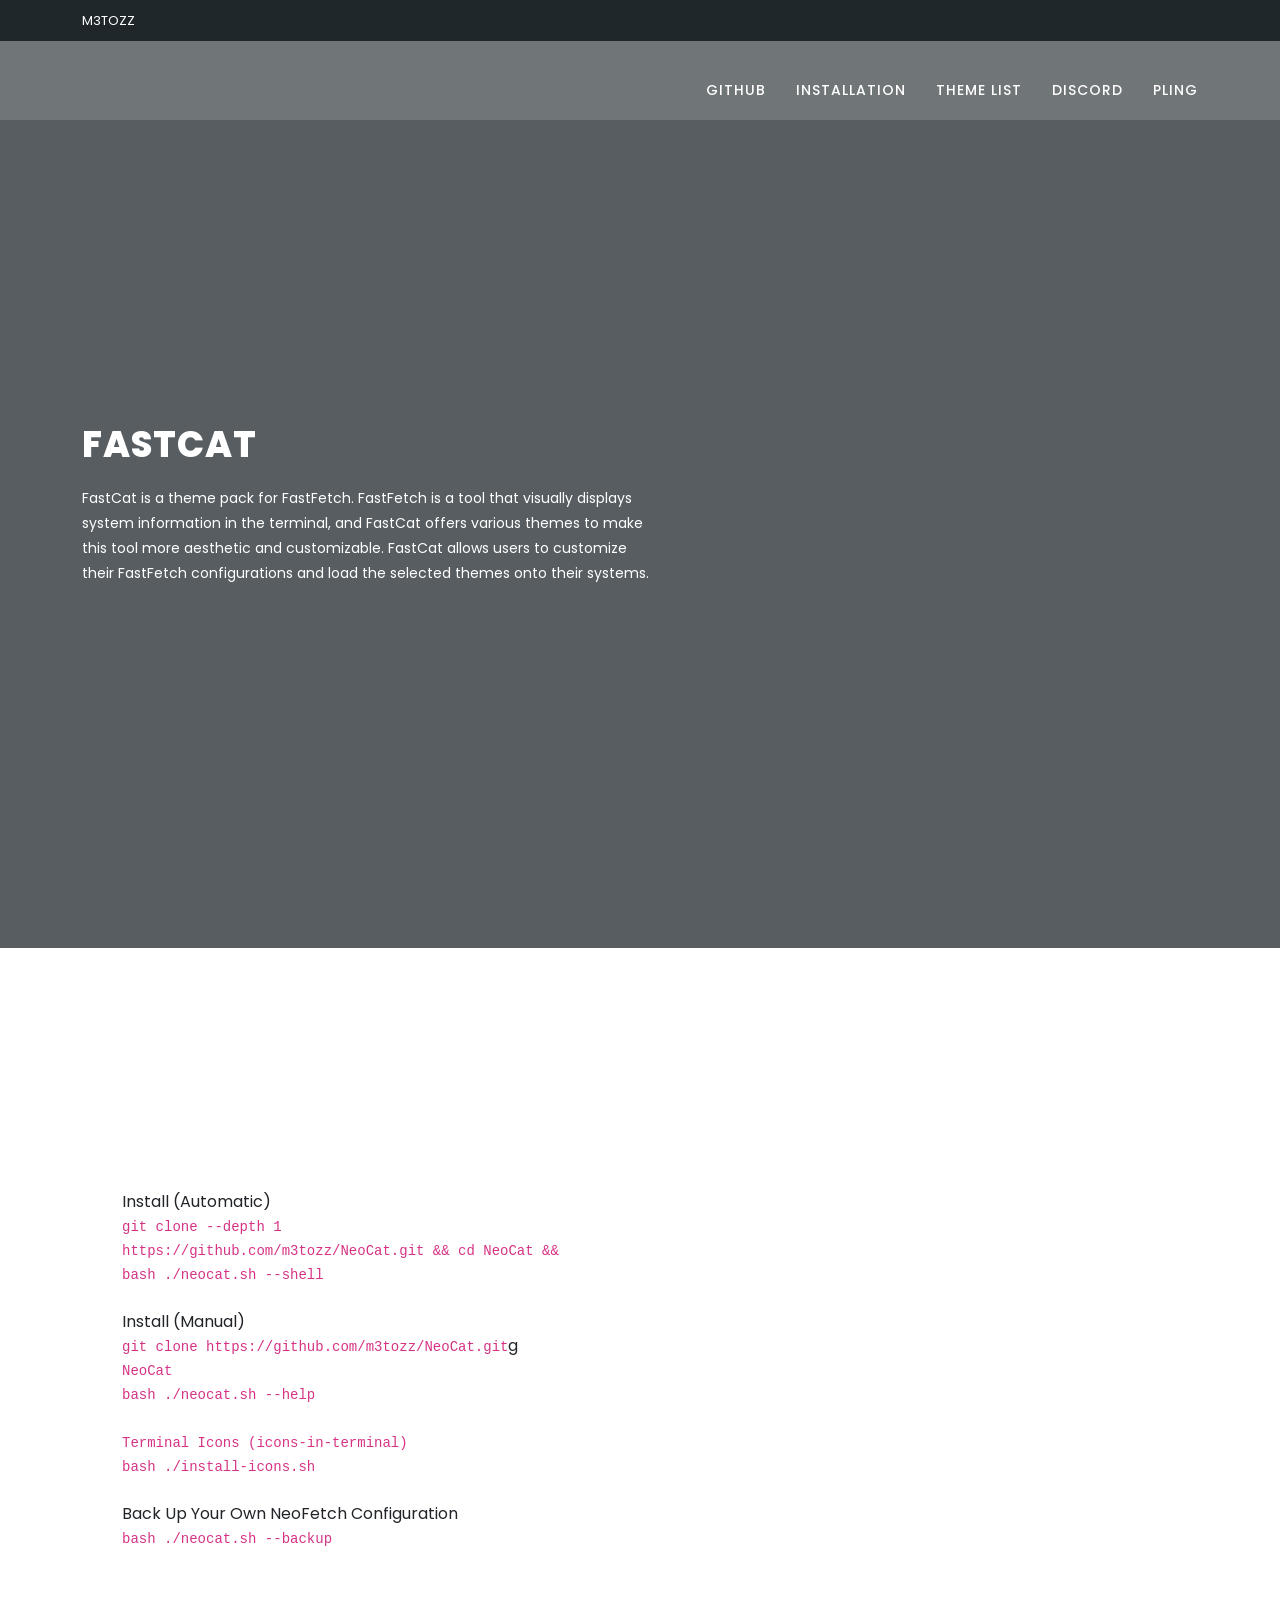
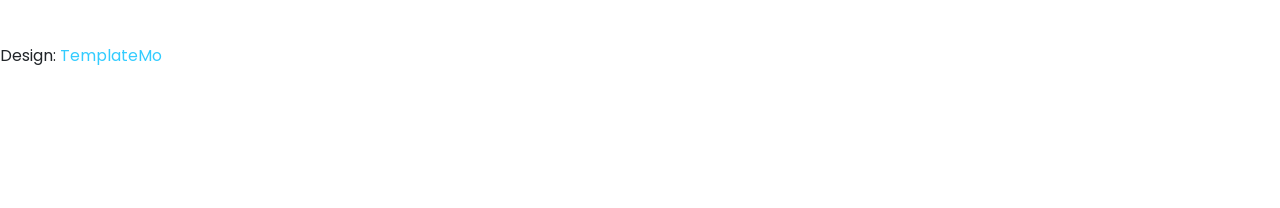
==== index.html @ 7048f1cb "Add files via upload" ====
<!DOCTYPE html>
<html lang="en">

  <head>

    <meta charset="utf-8">
    <meta name="viewport" content="width=device-width, initial-scale=1, shrink-to-fit=no">
    <meta name="description" content="">
    <meta name="author" content="TemplateMo">
    <link href="https://fonts.googleapis.com/css?family=Poppins:100,200,300,400,500,600,700,800,900" rel="stylesheet">

    <title>FastCat</title>
    <link rel="icon" href="assets/images/fev.png" type="image/gif" />
    <!-- Bootstrap core CSS -->
    <link href="vendor/bootstrap/css/bootstrap.min.css" rel="stylesheet">


    <!-- Additional CSS Files -->
    <link rel="stylesheet" href="assets/css/fontawesome.css">
    <link rel="stylesheet" href="assets/css/templatemo-edu-meeting.css">
    <link rel="stylesheet" href="assets/css/owl.css">
    <link rel="stylesheet" href="assets/css/lightbox.css">
<style>   .button {
  border: none;
  color: white;
  padding: 15px 32px;
  text-align: center;
  text-decoration: none;
  display: inline-block;
  font-size: 16px;
  margin: 4px 2px;
  cursor: pointer;
}
.button1 {background-color: #4CAF50;} /* Green */
.button2 {background-color: #008CBA;} /* Blue */</style>
    <!--
TemplateMo 569 Edu Meeting

https://templatemo.com/tm-569-edu-meeting

-->
  </head>

<body>

  <!-- Sub Header -->
  <div class="sub-header">
    <div class="container">
      <div class="row">
        <div class="col-lg-8 col-sm-8">
          <div class="left-content">
            <p>M3TOZZ</p>
          </div>
        </div>
      </div>
    </div>
  </div>

  <!-- ***** Header Area Start ***** -->
  <header class="header-area header-sticky">
      <div class="container">
          <div class="row">
              <div class="col-12">
                  <nav class="main-nav">
                      <!-- ***** Logo Start ***** -->
                      <!-- ***** Logo End ***** -->
                      <!-- ***** Menu Start ***** -->
                      <ul class="nav">
                          <li><a href="https://github.com/m3tozz/FastCat.git">Github</a></li>
                          <li class="scroll-to-section"><a href="#apply">Installation</a></li>
                          <li><a href="https://github.com/m3tozz/FastCat/blob/main/PREVIEW-THEMES.md">Theme List</a></li>
                          <li class="scroll-to-section"><a href="https://discord.com/invite/sQwYCZer95">Discord</a></li> 
                          <li class="scroll-to-section"><a href="https://www.pling.com/p/2238348/">Pling</a></li> 
                      </ul>        
                      <a class='menu-trigger'>
                          <span>Menu</span>
                      </a>
                      <!-- ***** Menu End ***** -->
                  </nav>
              </div>
          </div>
      </div>
  </header>
  <!-- ***** Header Area End ***** -->

  <!-- ***** Main Banner Area Start ***** -->
  <section class="section main-banner" id="top" data-section="section1">
      <video autoplay muted loop id="bg-video">
          <source src="assets/images/cat-video.mp4" type="video/mp4" />
      </video>

      <div class="video-overlay header-text">
        <div class="container">
          <div class="row">
            <div class="col-lg-12">
              <div class="caption">
            <h2>FastCat</h2>
            <p>FastCat is a theme pack for FastFetch. FastFetch is a tool that visually displays system information in the terminal, and FastCat offers various themes to make this tool more aesthetic and customizable. FastCat allows users to customize their FastFetch configurations and load the selected themes onto their systems. </p>
            </div>
          </div>
        </div>
    </div>
</section>
  <!-- ***** Main Banner Area End ***** -->

  <section class="apply-now" id="apply">
    <div class="container">
      <div class="row">
        <div class="col-lg-6 align-self-center">
          <div class="row">
            <div class="col-lg-12">
              <div class="item">
                <p align="center"></p><h3>INSTALLATION</h3>
                Install (Automatic)<br>
                <code>git clone --depth 1 https://github.com/m3tozz/NeoCat.git && cd NeoCat && bash ./neocat.sh --shell</code>
<br><br/>
Install (Manual)<br>
<code>git clone https://github.com/m3tozz/NeoCat.git</code>g<br>
<code>NeoCat<br></code>
<code>bash ./neocat.sh --help</code>
<br><br/>
<code>Terminal Icons (icons-in-terminal)</code> <br>
<code>bash ./install-icons.sh</code>
<br><br/>
Back Up Your Own NeoFetch Configuration<br>
<code>bash ./neocat.sh --backup</code>
              </div>
              </div>
            </div>
            </div>
          </div>
        </div>
  <!-- Scripts -->
  <!-- Bootstrap core JavaScript -->
    <script src="vendor/jquery/jquery.min.js"></script>
    <script src="vendor/bootstrap/js/bootstrap.bundle.min.js"></script>

    <script src="assets/js/isotope.min.js"></script>
    <script src="assets/js/owl-carousel.js"></script>
    <script src="assets/js/lightbox.js"></script>
    <script src="assets/js/tabs.js"></script>
    <script src="assets/js/video.js"></script>
    <script src="assets/js/slick-slider.js"></script>
    <script src="assets/js/custom.js"></script>
    <script>
        //according to loftblog tut
        $('.nav li:first').addClass('active');

        var showSection = function showSection(section, isAnimate) {
          var
          direction = section.replace(/#/, ''),
          reqSection = $('.section').filter('[data-section="' + direction + '"]'),
          reqSectionPos = reqSection.offset().top - 0;

          if (isAnimate) {
            $('body, html').animate({
              scrollTop: reqSectionPos },
            800);
          } else {
            $('body, html').scrollTop(reqSectionPos);
          }

        };

        var checkSection = function checkSection() {
          $('.section').each(function () {
            var
            $this = $(this),
            topEdge = $this.offset().top - 80,
            bottomEdge = topEdge + $this.height(),
            wScroll = $(window).scrollTop();
            if (topEdge < wScroll && bottomEdge > wScroll) {
              var
              currentId = $this.data('section'),
              reqLink = $('a').filter('[href*=\\#' + currentId + ']');
              reqLink.closest('li').addClass('active').
              siblings().removeClass('active');
            }
          });
        };

        $('.main-menu, .responsive-menu, .scroll-to-section').on('click', 'a', function (e) {
          e.preventDefault();
          showSection($(this).attr('href'), true);
        });

        $(window).scroll(function () {
          checkSection();
        });
    </script>
</body>
<br>Design: <a href="https://templatemo.com" target="_parent" title="free css templates">TemplateMo</a></p>
</body>
</html>
---- assets/css/templatemo-edu-meeting.css ----
/*

TemplateMo 569 Edu Meeting

https://templatemo.com/tm-569-edu-meeting

*/

/* ---------------------------------------------
Table of contents
------------------------------------------------
01. font & reset css
02. reset
03. global styles
04. header
05. banner
06. features
07. testimonials
08. contact
09. footer
10. preloader
11. search
12. portfolio

--------------------------------------------- */
/* 
---------------------------------------------
font & reset css
--------------------------------------------- 
*/
@import url("https://fonts.googleapis.com/css?family=Poppins:100,200,300,400,500,600,700,800,900");
/* 
---------------------------------------------
reset
--------------------------------------------- 
*/
html, body, div, span, applet, object, iframe, h1, h2, h3, h4, h5, h6, p, blockquote, div
pre, a, abbr, acronym, address, big, cite, code, del, dfn, em, font, img, ins, kbd, q,
s, samp, small, strike, strong, sub, sup, tt, var, b, u, i, center, dl, dt, dd, ol, ul, li,
figure, header, nav, section, article, aside, footer, figcaption {
  margin: 0;
  padding: 0;
  border: 0;
  outline: 0;
}

.clearfix:after {
  content: ".";
  display: block;
  clear: both;
  visibility: hidden;
  line-height: 0;
  height: 0;
}

.clearfix {
  display: inline-block;
}

html[xmlns] .clearfix {
  display: block;
}

* html .clearfix {
  height: 1%;
}

ul, li {
  padding: 0;
  margin: 0;
  list-style: none;
}

header, nav, section, article, aside, footer, hgroup {
  display: block;
}

* {
  box-sizing: border-box;
}

html, body {
  font-family: 'Poppins', sans-serif;
  font-weight: 400;
  background-color: #fff;
  font-size: 16px;
  -ms-text-size-adjust: 100%;
  -webkit-font-smoothing: antialiased;
  -moz-osx-font-smoothing: grayscale;
}

a {
  text-decoration: none !important;
  color: #3CF;
}

a:hover {
	color: #FC3;
}

h1, h2, h3, h4, h5, h6 {
  margin-top: 0px;
  margin-bottom: 0px;
}

ul {
  margin-bottom: 0px;
}

p {
  font-size: 14px;
  line-height: 25px;
  color: #2a2a2a;
}

img {
  width: 100%;
  overflow: hidden;
}

/* 
---------------------------------------------
global styles
--------------------------------------------- 
*/
html,
body {
  background: #fff;
  font-family: 'Poppins', sans-serif;
}

::selection {
  background: #f5a425;
  color: #fff;
}

::-moz-selection {
  background: #f5a425;
  color: #fff;
}

@media (max-width: 991px) {
  html, body {
    overflow-x: hidden;
  }
  .mobile-top-fix {
    margin-top: 30px;
    margin-bottom: 0px;
  }
  .mobile-bottom-fix {
    margin-bottom: 30px;
  }
  .mobile-bottom-fix-big {
    margin-bottom: 60px;
  }
}

.main-button-red a {
  font-size: 13px;
  color: #fff;
  background-color: #a12c2f;
  padding: 12px 30px;
  display: inline-block;
  border-radius: 22px;
  font-weight: 500;
  text-transform: uppercase;
  transition: all .3s;
}

.main-button-red a:hover {
  opacity: 0.9;
}

.main-button-yellow a {
  font-size: 13px;
  color: #fff;
  background-color: #f5a425;
  padding: 12px 30px;
  display: inline-block;
  border-radius: 22px;
  font-weight: 500;
  text-transform: uppercase;
  transition: all .3s;
}

.main-button-yellow a:hover {
  opacity: 0.9;
}

.section-heading h2 {
  line-height: 40px;
  margin-top: 0px;
  margin-bottom: 50px; 
  padding-bottom: 20px;
  border-bottom: 1px solid rgba(250,250,250,0.15);
  font-size: 22px;
  font-weight: 700;
  text-transform: uppercase;
  color: #fff;
}


/* 
---------------------------------------------
header
--------------------------------------------- 
*/

.sub-header {
  background-color: #1f272b;
  position: relative;
  z-index: 1111;
}

.sub-header .left-content p {
  color: #fff;
  padding: 8px 0px;
  font-size: 13px;
}

.sub-header .right-icons {
  text-align: right;
  padding: 8px 0px;
}

.sub-header .right-icons ul li {
  display: inline-block;
  margin-left: 15px;
}

.sub-header .right-icons ul li a {
  color: #fff;
  font-size: 14px;
  transition: all .3s;
}

.sub-header .right-icons ul li a:hover {
  color: #f5a425;
}

.sub-header .left-content p em {
   font-style: normal;
   color: #f5a425;
}

.background-header {
  background-color: #fff!important;
  height: 80px!important;
  position: fixed!important;
  top: 0!important;
  left: 0;
  right: 0;
  box-shadow: 0px 0px 10px rgba(0,0,0,0.15)!important;
}

.background-header .main-nav .nav li a {
  color: #1e1e1e!important;
}

.background-header .logo,
.background-header .main-nav .nav li a {
  color: #1e1e1e!important;
}

.background-header .main-nav .nav li:hover a {
  color: #fb5849!important;
}

.background-header .nav li a.active {
  color: #fb5849!important;
}

.header-area {
  background-color: rgba(250,250,250,0.15);
  position: absolute;
  top: 40px;
  left: 0;
  right: 0;
  z-index: 100;
  -webkit-transition: all .5s ease 0s;
  -moz-transition: all .5s ease 0s;
  -o-transition: all .5s ease 0s;
  transition: all .5s ease 0s;
}

.header-area .main-nav {
  min-height: 80px;
  background: transparent;
}

.header-area .main-nav .logo {
  line-height: 100px;
  color: #fff;
  font-size: 28px;
  font-weight: 700;
  text-transform: uppercase;
  letter-spacing: 2px;
  float: left;
  -webkit-transition: all 0.3s ease 0s;
  -moz-transition: all 0.3s ease 0s;
  -o-transition: all 0.3s ease 0s;
  transition: all 0.3s ease 0s;
}

.background-header .main-nav .logo {
  line-height: 75px;
}

.background-header .nav {
  margin-top: 20px !important;
}

.header-area .main-nav .nav {
  float: right;
  margin-top: 30px;
  margin-right: 0px;
  background-color: transparent;
  -webkit-transition: all 0.3s ease 0s;
  -moz-transition: all 0.3s ease 0s;
  -o-transition: all 0.3s ease 0s;
  transition: all 0.3s ease 0s;
  position: relative;
  z-index: 999;
}

.header-area .main-nav .nav li {
  padding-left: 15px;
  padding-right: 15px;
}

.header-area .main-nav .nav li:last-child {
  padding-right: 0px;
}

.header-area .main-nav .nav li a {
  display: block;
  font-weight: 500;
  font-size: 14px;
  text-transform: uppercase;
  color: #fff;
  -webkit-transition: all 0.3s ease 0s;
  -moz-transition: all 0.3s ease 0s;
  -o-transition: all 0.3s ease 0s;
  transition: all 0.3s ease 0s;
  height: 40px;
  line-height: 40px;
  border: transparent;
  letter-spacing: 1px;
}

.header-area .main-nav .nav li:hover a,
.header-area .main-nav .nav li a.active {
  color: #f5a425!important;
}

.background-header .main-nav .nav li:hover a,
.background-header .main-nav .nav li a.active {
  color: #f5a425!important;
  opacity: 1;
}

.header-area .main-nav .nav li.has-sub {
  position: relative;
  padding-right: 15px;
}

.header-area .main-nav .nav li.has-sub:after {
  font-family: FontAwesome;
  content: "\f107";
  font-size: 12px;
  color: #fff;
  position: absolute;
  right: 5px;
  top: 12px;
}

.background-header .main-nav .nav li.has-sub:after {
  color: #1e1e1e;
}

.header-area .main-nav .nav li.has-sub ul.sub-menu {
  position: absolute;
  width: 200px;
  box-shadow: 0 2px 28px 0 rgba(0, 0, 0, 0.06);
  overflow: hidden;
  top: 40px;
  opacity: 0;
  transition: all .3s;
  transform: translateY(+2em);
  visibility: hidden;
  z-index: -1;
}

.header-area .main-nav .nav li.has-sub ul.sub-menu li {
  margin-left: 0px;
  padding-left: 0px;
  padding-right: 0px;
}

.header-area .main-nav .nav li.has-sub ul.sub-menu li a {
  opacity: 1;
  display: block;
  background: #f7f7f7;
  color: #2a2a2a!important;
  padding-left: 20px;
  height: 40px;
  line-height: 40px;
  -webkit-transition: all 0.3s ease 0s;
  -moz-transition: all 0.3s ease 0s;
  -o-transition: all 0.3s ease 0s;
  transition: all 0.3s ease 0s;
  position: relative;
  font-size: 13px;
  font-weight: 400;
  border-bottom: 1px solid #eee;
}

.header-area .main-nav .nav li.has-sub ul li a:hover {
  background: #fff;
  color: #f5a425!important;
  padding-left: 25px;
}

.header-area .main-nav .nav li.has-sub ul li a:hover:before {
  width: 3px;
}

.header-area .main-nav .nav li.has-sub:hover ul.sub-menu {
  visibility: visible;
  opacity: 1;
  z-index: 1;
  transform: translateY(0%);
  transition-delay: 0s, 0s, 0.3s;
}

.header-area .main-nav .menu-trigger {
  cursor: pointer;
  display: block;
  position: absolute;
  top: 33px;
  width: 32px;
  height: 40px;
  text-indent: -9999em;
  z-index: 99;
  right: 40px;
  display: none;
}

.background-header .main-nav .menu-trigger {
  top: 23px;
}

.header-area .main-nav .menu-trigger span,
.header-area .main-nav .menu-trigger span:before,
.header-area .main-nav .menu-trigger span:after {
  -moz-transition: all 0.4s;
  -o-transition: all 0.4s;
  -webkit-transition: all 0.4s;
  transition: all 0.4s;
  background-color: #1e1e1e;
  display: block;
  position: absolute;
  width: 30px;
  height: 2px;
  left: 0;
}

.background-header .main-nav .menu-trigger span,
.background-header .main-nav .menu-trigger span:before,
.background-header .main-nav .menu-trigger span:after {
  background-color: #1e1e1e;
}

.header-area .main-nav .menu-trigger span:before,
.header-area .main-nav .menu-trigger span:after {
  -moz-transition: all 0.4s;
  -o-transition: all 0.4s;
  -webkit-transition: all 0.4s;
  transition: all 0.4s;
  background-color: #1e1e1e;
  display: block;
  position: absolute;
  width: 30px;
  height: 2px;
  left: 0;
  width: 75%;
}

.background-header .main-nav .menu-trigger span:before,
.background-header .main-nav .menu-trigger span:after {
  background-color: #1e1e1e;
}

.header-area .main-nav .menu-trigger span:before,
.header-area .main-nav .menu-trigger span:after {
  content: "";
}

.header-area .main-nav .menu-trigger span {
  top: 16px;
}

.header-area .main-nav .menu-trigger span:before {
  -moz-transform-origin: 33% 100%;
  -ms-transform-origin: 33% 100%;
  -webkit-transform-origin: 33% 100%;
  transform-origin: 33% 100%;
  top: -10px;
  z-index: 10;
}

.header-area .main-nav .menu-trigger span:after {
  -moz-transform-origin: 33% 0;
  -ms-transform-origin: 33% 0;
  -webkit-transform-origin: 33% 0;
  transform-origin: 33% 0;
  top: 10px;
}

.header-area .main-nav .menu-trigger.active span,
.header-area .main-nav .menu-trigger.active span:before,
.header-area .main-nav .menu-trigger.active span:after {
  background-color: transparent;
  width: 100%;
}

.header-area .main-nav .menu-trigger.active span:before {
  -moz-transform: translateY(6px) translateX(1px) rotate(45deg);
  -ms-transform: translateY(6px) translateX(1px) rotate(45deg);
  -webkit-transform: translateY(6px) translateX(1px) rotate(45deg);
  transform: translateY(6px) translateX(1px) rotate(45deg);
  background-color: #1e1e1e;
}

.background-header .main-nav .menu-trigger.active span:before {
  background-color: #1e1e1e;
}

.header-area .main-nav .menu-trigger.active span:after {
  -moz-transform: translateY(-6px) translateX(1px) rotate(-45deg);
  -ms-transform: translateY(-6px) translateX(1px) rotate(-45deg);
  -webkit-transform: translateY(-6px) translateX(1px) rotate(-45deg);
  transform: translateY(-6px) translateX(1px) rotate(-45deg);
  background-color: #1e1e1e;
}

.background-header .main-nav .menu-trigger.active span:after {
  background-color: #1e1e1e;
}

.header-area.header-sticky {
  min-height: 80px;
}

.header-area .nav {
  margin-top: 30px;
}

.header-area.header-sticky .nav li a.active {
  color: #f5a425;
}

@media (max-width: 1200px) {
  .header-area .main-nav .nav li {
    padding-left: 7px;
    padding-right: 7px;
  }
  .header-area .main-nav:before {
    display: none;
  }
}

@media (max-width: 767px) {
  .header-area .main-nav .logo {
    color: #1e1e1e;
  }
  .header-area.header-sticky .nav li a:hover,
  .header-area.header-sticky .nav li a.active {
    color: #f5a425!important;
    opacity: 1;
  }
  .header-area.header-sticky .nav li.search-icon a {
    width: 100%;
  }
  .header-area {
    background-color: #f7f7f7;
    padding: 0px 15px;
    height: 100px;
    box-shadow: none;
    text-align: center;
  }
  .header-area .container {
    padding: 0px;
  }
  .header-area .logo {
    margin-left: 30px;
  }
  .header-area .menu-trigger {
    display: block !important;
  }
  .header-area .main-nav {
    overflow: hidden;
  }
  .header-area .main-nav .nav {
    float: none;
    width: 100%;
    display: none;
    -webkit-transition: all 0s ease 0s;
    -moz-transition: all 0s ease 0s;
    -o-transition: all 0s ease 0s;
    transition: all 0s ease 0s;
    margin-left: 0px;
  }
  .header-area .main-nav .nav li:first-child {
    border-top: 1px solid #eee;
  }
  .header-area.header-sticky .nav {
    margin-top: 100px !important;
  }
  .header-area .main-nav .nav li {
    width: 100%;
    background: #fff;
    border-bottom: 1px solid #eee;
    padding-left: 0px !important;
    padding-right: 0px !important;
  }
  .header-area .main-nav .nav li a {
    height: 50px !important;
    line-height: 50px !important;
    padding: 0px !important;
    border: none !important;
    background: #f7f7f7 !important;
    color: #191a20 !important;
  }
  .header-area .main-nav .nav li a:hover {
    background: #eee !important;
    color: #f5a425!important;
  }
  .header-area .main-nav .nav li.has-sub ul.sub-menu {
    position: relative;
    visibility: inherit;
    opacity: 1;
    z-index: 1;
    transform: translateY(0%);
    top: 0px;
    width: 100%;
    box-shadow: none;
    height: 0px;
    transition: all 0s;
  }
  .header-area .main-nav .nav li.submenu ul li a {
    font-size: 12px;
    font-weight: 400;
  }
  .header-area .main-nav .nav li.submenu ul li a:hover:before {
    width: 0px;
  }
  .header-area .main-nav .nav li.has-sub ul.sub-menu {
    height: auto;
  }
  .header-area .main-nav .nav li.has-sub:after {
    color: #3B566E;
    right: 30px;
    font-size: 14px;
    top: 15px;
  }
  .header-area .main-nav .nav li.submenu:hover ul, .header-area .main-nav .nav li.submenu:focus ul {
    height: 0px;
  }
}

@media (min-width: 767px) {
  .header-area .main-nav .nav {
    display: flex !important;
  }
}


/* 
---------------------------------------------
banner
--------------------------------------------- 
*/

.main-banner {
  position: relative;
  max-height: 100%;
  overflow: hidden;
  margin-bottom: -7px;
}

#bg-video {
    min-width: 100%;
    min-height: 100vh;
    max-width: 100%;
    max-height: 100vh;
    object-fit: cover;
    z-index: -1;
}

#bg-video::-webkit-media-controls {
    display: none !important;
}

.video-overlay {
    position: absolute;
    background-color: rgba(31,39,43,0.75);
    top: 0;
    left: 0;
    bottom: 0;
    right: 0;
    width: 100%;
}

.main-banner .caption {
  position: absolute;
  top: 50%;
  transform: translateY(-50%);
}

.main-banner .caption h6 {
  margin-top: 0px;
  font-size: 15px;
  text-transform: uppercase;
  font-weight: 600;
  color: #fff;
  letter-spacing: 1px;
}

.main-banner .caption h2 {
  margin-top: 20px;
  margin-bottom: 20px;
  font-size: 36px;
  text-transform: uppercase;
  font-weight: 800;
  color: #fff;
  letter-spacing: 1px;
}

.main-banner .caption h2 em {
  font-style: normal;
  color: #f5a425;
  font-weight: 900;
}

.main-banner .caption p {
  color: #fff;
  font-size: 14px;
  max-width: 570px;
}

.main-banner .caption .main-button-red {
  margin-top: 30px;
}

@media screen and (max-width: 767px) {

  .main-banner .caption h6 {
    font-weight: 500;
  }

  .main-banner .caption h2 {
    font-size: 36px;
  }

}


/*
---------------------------------------------
services
---------------------------------------------
*/

.services {
  margin-top: -135px;
  position: absolute;
  width: 100%;
}

.services .item {
  background-image: url(../images/service-item-bg.jpg);
  background-repeat: no-repeat;
  background-size: cover;
  background-position: center center;
  border-radius: 20px;
  text-align: center;
  color: #fff;
  padding: 40px;
}

.services .item .icon {
  max-width: 60px;
  margin: 0 auto;
}

.services .item h4 {
  margin-top: 25px;
  margin-bottom: 15px;
  font-size: 18px;
  font-weight: 600;
}

.services .item p {
  color: #fff;
  font-size: 13px;
}

.services .owl-nav {
  display: inline-block !important;
  text-align: center;
  position: absolute;
  width: 100%;
  top: 50%;
  transform: translateY(-25px);
}
    
.services .owl-nav .owl-prev{
  margin-right: 10px;
  outline: none;
  position: absolute;
  left: -80px;
}

.services .owl-nav .owl-prev span,
.services .owl-nav .owl-next span {
  opacity: 0;
}

.services .owl-nav .owl-prev:before {
  display: inline-block;
  font-family: 'FontAwesome';
  color: #1e1e1e;
  font-size: 25px;
  font-weight: 700;
  content: '\f104';
  background-color: #fff;
  width: 50px;
  height: 50px;
  border-radius: 50%;
  line-height: 50px;
}

.services .owl-nav .owl-prev {
  opacity: 1;
  transition: all .5s;
}

.services .owl-nav .owl-prev:hover {
  opacity: 0.9;
}

.services .owl-nav .owl-next {
  opacity: 1;
  transition: all .5s;
}

.services .owl-nav .owl-next:hover {
  opacity: 0.9;
}

.services .owl-nav .owl-next{
  margin-left: 10px;
  outline: none;
  position: absolute;
  right: -85px;
}

.services .owl-nav .owl-next:before {
  display: inline-block;
  font-family: 'FontAwesome';
  color: #1e1e1e;
  font-size: 25px;
  font-weight: 700;
  content: '\f105';
  background-color: #fff;
  width: 50px;
  height: 50px;
  border-radius: 50%;
  line-height: 50px;
}


/*
---------------------------------------------
upcoming meetings
---------------------------------------------
*/

section.upcoming-meetings {
  background-image: url(../images/meetings-bg.jpg);
  background-position: center center;
  background-attachment: fixed;
  background-repeat: no-repeat;
  background-size: cover;
  padding-top: 230px;
  padding-bottom: 110px;
}

section.upcoming-meetings .section-heading {
  text-align: center;
}

section.upcoming-meetings .categories {
  background-color: #fff;
  border-radius: 20px;
  padding: 40px;
  margin-right: 45px;
}

section.upcoming-meetings .categories h4 {
  font-size: 18px;
  font-weight: 600;
  color: #1f272b;
  margin-bottom: 30px;
  padding-bottom: 20px;
  border-bottom: 1px solid #eee;
}

section.upcoming-meetings .categories ul li {
  display: inline-block;
  margin-bottom: 15px;
}

section.upcoming-meetings .categories ul li a {
  font-size: 15px;
  color: #1f272b;
  font-weight: 500;
  transition: all .3s;
}

section.upcoming-meetings .categories ul li a:hover {
  color: #a12c2f;
}

section.upcoming-meetings .categories .main-button-red {
  border-top: 1px solid #eee;
  padding-top: 30px;
  margin-top: 15px;
}

section.upcoming-meetings .categories .main-button-red a {
  width: 100%;
  text-align: center;
}

.meeting-item {
  margin-bottom: 30px;
}

.meeting-item .thumb {
  position: relative;
}

.meeting-item .thumb img {
  border-top-right-radius: 20px;
  border-top-left-radius: 20px;
}

.meeting-item .thumb .price {
  position: absolute;
  left: 20px;
  top: 20px;
}

.meeting-item .thumb .price span {
  font-size: 16px;
  color: #1f272b;
  font-weight: 600;
  background-color: rgba(250,250,250,0.9);
  padding: 7px 12px;
  border-radius: 10px;
}

.meeting-item .down-content {
  background-color: #fff;
  padding: 30px;
  border-bottom-right-radius: 20px;
  border-bottom-left-radius: 20px;
}

.meeting-item .down-content .date {
  float: left;
  text-align: center;
  display: inline-block;
  margin-right: 20px;
}

.meeting-item .down-content .date h6 {
  font-size: 13px;
  text-transform: uppercase;
  font-weight: 600;
  color: #a12c2f;
}

.meeting-item .down-content .date span {
  display: block;
  color: #1f272b;
  font-size: 22px;
  margin-top: 7px;
}

.meeting-item .down-content h4 {
  font-size: 18px;
  color: #1f272b;
  font-weight: 600;
  display: inline-block;
  margin-bottom: 15px;
}

.meeting-item .down-content p {
  margin-left: 50px;
  color: #1f272b;
  font-size: 14px;
}



/*
---------------------------------------------
apply now
---------------------------------------------
*/

section.apply-now {
  background-image: url(../images/apply-bg.jpg);
  background-position: center center;
  background-attachment: fixed;
  background-repeat: no-repeat;
  background-size: cover;
  padding: 140px 0px;
}

section.apply-now .item {
  background-color: rgba(250,250,250,0.15);
  padding: 40px;
  margin-bottom: 30px;
}

section.apply-now .item h3 {
  color: #fff;
  text-transform: uppercase;
  font-size: 24px;
  font-weight: 700;
  margin-bottom: 20px;
}

section.apply-now .item p {
  color: #fff;
  margin-bottom: 20px;
}

.accordions {
  border-radius: 20px;
  padding: 40px;
  background-color: #fff;
  margin-left: 45px;
}
.accordions .accordion {
  border-bottom: 1px solid #eee;
}
.accordions .last-accordion {
  border-bottom: none;
}
.accordion-head {
  padding: 20px;  
  font-size: 18px;
  font-weight: 700;
  color: #1f272b;
  cursor: pointer;
  transition: color 200ms ease-in-out;
  border-bottom: 1px solid #fff;
}
@media screen and (min-width: 768px) {
  .accordion-head {
    padding: 1rem;
    font-size: 1.2rem;
  }
}
.accordion-head .icon {
  float: right;
  transition: transform 200ms ease-in-out;
}
.accordion-head.is-open {
  color: #f5a425;
  border-bottom: none;
}
.accordion-head.is-open .icon {
  transform: rotate(45deg);
}
.accordion-body {
  overflow: hidden;
  height: 0;
  transition: height 300ms ease-in-out;
  border-bottom: 1px solid #fff;
}
.accordion-body > .content {
  padding: 20px;
  padding-top: 0;
}


/* 
---------------------------------------------
courses
--------------------------------------------- 
*/

section.our-courses {
  background-image: url(../images/meetings-bg.jpg);
  background-position: center center;
  background-attachment: fixed;
  background-repeat: no-repeat;
  background-size: cover;
  padding-top: 140px;
  padding-bottom: 130px;
}

.our-courses .item .down-content {
  background-color: #fff;
}

.our-courses .item .down-content h4 {
  padding: 25px;
  font-size: 18px;
  color: #1f272b;
  text-align: center; 
  border-bottom: 1px solid #eee;
}

.our-courses .item .down-content .info {
  padding: 25px;
}

.our-courses .item .down-content .info ul li {
  display: inline-block;
  margin-right: 1px;
}

.our-courses .item .down-content .info ul li i {
  color: #f5a425;
  font-size: 14px;
}

.our-courses .item .down-content .info span {
  color: #a12c2f;
  font-size: 15px;
  font-weight: 600;
  text-align: right;
  display: inline-block;
  width: 100%;
}

.our-courses .owl-nav {
  text-align: center;
  position: absolute;
  width: 100%;
  top: 50%;
  transform: translateY(-45px);
}

.our-courses .owl-dots {
  display: inline-block;
  text-align: center;
  width: 100%;
  margin-top: 40px;
}

.our-courses .owl-dots .owl-dot {
  transition: all .5s;
  width: 7px;
  height: 7px;
  background-color: #fff;
  margin: 0px 5px;
  border-radius: 50%;
  outline: none;
}

.our-courses .owl-dots .active {
  width: 24px;
  height: 8px;
  border-radius: 4px;
}
    
.our-courses .owl-nav .owl-prev{
  margin-right: 10px;
  outline: none;
  position: absolute;
  left: -80px;
}

.our-courses .owl-nav .owl-prev span,
.our-courses .owl-nav .owl-next span {
  opacity: 0;
}

.our-courses .owl-nav .owl-prev:before {
  display: inline-block;
  font-family: 'FontAwesome';
  color: #1e1e1e;
  font-size: 25px;
  font-weight: 700;
  content: '\f104';
  background-color: #fff;
  width: 50px;
  height: 50px;
  border-radius: 50%;
  line-height: 50px;
}

.our-courses .owl-nav .owl-prev {
  opacity: 1;
  transition: all .5s;
}

.our-courses .owl-nav .owl-prev:hover {
  opacity: 0.9;
}

.our-courses .owl-nav .owl-next {
  opacity: 1;
  transition: all .5s;
}

.our-courses .owl-nav .owl-next:hover {
  opacity: 0.9;
}

.our-courses .owl-nav .owl-next{
  margin-left: 10px;
  outline: none;
  position: absolute;
  right: -85px;
}

.our-courses .owl-nav .owl-next:before {
  display: inline-block;
  font-family: 'FontAwesome';
  color: #1e1e1e;
  font-size: 25px;
  font-weight: 700;
  content: '\f105';
  background-color: #fff;
  width: 50px;
  height: 50px;
  border-radius: 50%;
  line-height: 50px;
}


/*
---------------------------------------------
our facts
---------------------------------------------
*/

section.our-facts {
  background-image: url(../images/facts-bg.jpg);
  background-position: center center;
  background-attachment: fixed;
  background-repeat: no-repeat;
  background-size: cover;
  padding: 140px 0px 125px 0px;
}

section.our-facts h2 {
  font-size: 38px;
  color: #fff;
  line-height: 50px;
  font-weight: 700;
  letter-spacing: 0.5px;
  margin-bottom: 50px;
}

.count-area-content {
  text-align: center;
  background-color: rgba(250,250,250,0.15);
  border-radius: 20px;
  padding: 25px 30px 35px 30px;
  margin: 15px 0px;
}

.percentage .count-digit:after {
  content: '%';
  margin-left: 3px;
}

.count-digit {
    margin: 5px 0px;
    color: #f5a425;
    font-weight: 700;
    font-size: 36px;
}
.count-title {
    font-size: 18px;
    font-weight: 500;
    color: #fff;
    letter-spacing: 0.5px;
}

.new-students {
  margin-top: 45px;
}

section.our-facts .video {
  text-align: center;
  margin-left: 70px;
  background-image: url(../images/video-item-bg.jpg);
  background-repeat: no-repeat;
  background-position: center center;
  background-size: cover;
  border-radius: 20px;
}

section.our-facts .video img {
  padding: 170px 0px;
  max-width: 56px;
}


/* 
---------------------------------------------
contact us
--------------------------------------------- 
*/

section.contact-us {
  background-image: url(../images/meetings-bg.jpg);
  background-position: center center;
  background-attachment: fixed;
  background-repeat: no-repeat;
  background-size: cover;
  padding: 140px 0px 0px 0px;
}

section.contact-us #contact {
  background-color: #fff;
  border-radius: 20px;
  padding: 40px;
}

section.contact-us #contact h2 {
  text-transform: uppercase;
  color: #1f272b;
  border-bottom: 1px solid #eee;
  margin-bottom: 40px;
  padding-bottom: 20px;
  font-size: 22px;
  font-weight: 700;
}

section.contact-us #contact input {
  width: 100%;
  height: 40px;
  border-radius: 20px;
  background-color: #f7f7f7;
  outline: none;
  border: none;
  box-shadow: none;
  font-size: 13px;
  font-weight: 500;
  color: #7a7a7a;
  padding: 0px 15px;
  margin-bottom: 30px;
}

section.contact-us #contact textarea {
  width: 100%;
  min-height: 140px;
  max-height: 180px;
  border-radius: 20px;
  background-color: #f7f7f7;
  outline: none;
  border: none;
  box-shadow: none;
  font-size: 13px;
  font-weight: 500;
  color: #7a7a7a;
  padding: 15px;
  margin-bottom: 30px;
}

section.contact-us #contact button {
  font-size: 13px;
  color: #fff;
  background-color: #a12c2f;
  padding: 12px 30px;
  display: inline-block;
  border-radius: 22px;
  font-weight: 500;
  text-transform: uppercase;
  transition: all .3s;
  border: none;
  outline: none;
}

section.contact-us #contact button:hover {
  opacity: 0.9;
}

section.contact-us .right-info {
  background-color: #a12c2f;
  border-radius: 20px;
  padding: 40px;
}

section.contact-us .right-info ul li {
  display: inline-block;
  border-bottom: 1px solid rgba(250,250,250,0.15);
  margin-bottom: 30px;
  padding-bottom: 30px;
}

section.contact-us .right-info ul li:last-child {
  margin-bottom: 0;
  padding-bottom: 0;
  border-bottom: none;
}

section.contact-us .right-info ul li h6 {
  color: #fff;
  font-size: 15px;
  font-weight: 600;
  margin-bottom: 10px;
}

section.contact-us .right-info ul li span {
  display: block;
  font-size: 18px;
  color: #fff;
  font-weight: 700;
}

.footer {
  text-align: center;
  margin-top: 140px;
  border-top: 1px solid rgba(250,250,250,0.15);
  padding: 50px 0px;
}
.footer p {
  text-transform: uppercase;
  font-size: 14px;
  color: #fff;
}

.footer p a {
  color: #f5a425;
}


/*
---------------------------------------------
heading page
---------------------------------------------
*/

section.heading-page {
  background-image: url(../images/heading-bg.jpg);
  background-position: center center;
  background-repeat: no-repeat;
  background-size: cover;
  padding-top: 230px;
  padding-bottom: 110px;
  text-align: center;
}

section.heading-page h6 {
  margin-top: 0px;
  font-size: 15px;
  text-transform: uppercase;
  font-weight: 600;
  color: #fff;
  letter-spacing: 1px;
}

section.heading-page h2 {
  margin-top: 20px;
  margin-bottom: 20px;
  font-size: 36px;
  text-transform: uppercase;
  font-weight: 800;
  color: #fff;
  letter-spacing: 1px;
}


/*
---------------------------------------------
upcoming meetings page
---------------------------------------------
*/

section.meetings-page {
  background-image: url(../images/meetings-page-bg.jpg);
  background-position: center center;
  background-attachment: fixed;
  background-repeat: no-repeat;
  background-size: cover;
  padding-top: 140px;
  padding-bottom: 0px;
}

section.meetings-page .filters {
  text-align: center;
  margin-bottom: 60px;
}

section.meetings-page .filters li {
  font-size: 13px;
  color: #a12c2f;
  background-color: #fff;
  padding: 11px 30px;
  display: inline-block;
  border-radius: 22px;
  font-weight: 600;
  text-transform: uppercase;
  transition: all .3s;
  cursor: pointer;
  margin: 0px 3px;
}

section.meetings-page .filters ul li.active,
section.meetings-page .filters ul li:hover {
  background-color: #a12c2f;
  color: #fff;
}

section.meetings-page .pagination {
  text-align: center;
  width: 100%;
  margin-top: 30px;
  display: inline-block;
}

section.meetings-page .pagination ul li {
  display: inline-block;
}

section.meetings-page .pagination ul li a {
  width: 40px;
  height: 40px;
  background-color: #fff;
  border-radius: 10px;
  color: #1f272b;
  display: inline-block;
  text-align: center;
  line-height: 40px;
  font-weight: 600;
  font-size: 15px;
  transition: all .3s;
}

section.meetings-page .main-button-red {
  text-align: center;
}

section.meetings-page .main-button-red a {
  padding: 12px 60px;
  text-align: center;
  margin-top: 30px;
}

section.meetings-page .pagination ul li.active a,
section.meetings-page .pagination ul li a:hover {
  background-color: #a12c2f;
  color: #fff;
}

.meeting-single-item .thumb {
  position: relative;
}

.meeting-single-item .thumb img {
  border-top-right-radius: 20px;
  border-top-left-radius: 20px;
}

.meeting-single-item .thumb .price {
  position: absolute;
  left: 20px;
  top: 20px;
}

.meeting-single-item .thumb .price span {
  font-size: 16px;
  color: #1f272b;
  font-weight: 600;
  background-color: rgba(250,250,250,0.9);
  padding: 7px 12px;
  border-radius: 10px;
}

.meeting-single-item .down-content {
  background-color: #fff;
  padding: 40px;
  border-bottom-right-radius: 20px;
  border-bottom-left-radius: 20px;
}

.meeting-single-item .thumb .date {
  position: absolute;
  background-color: rgba(250,250,250,0.9);
  width: 80px;
  height: 80px;
  text-align: center;
  padding: 15px 0px;
  border-radius: 10px;
  right: 20px;
  top: 20px;
}

.meeting-single-item .thumb .date h6 {
  font-size: 13px;
  text-transform: uppercase;
  font-weight: 600;
  color: #a12c2f;
}

.meeting-single-item .thumb .date span {
  display: block;
  color: #1f272b;
  font-size: 22px;
  margin-top: 7px;
}

.meeting-single-item .down-content h4 {
  font-size: 22px;
  color: #1f272b;
  font-weight: 600;
  display: inline-block;
  margin-bottom: 15px;
}

.meeting-single-item .down-content h5 {
  font-size: 18px;
  color: #1f272b;
  font-weight: 700;
  display: inline-block;
  margin-bottom: 15px;
}

.meeting-single-item .down-content p {
  color: #1f272b;
  font-size: 14px;
}

.meeting-single-item .down-content p.description {
  margin-top: 40px;
  padding-top: 40px;
  border-top: 1px solid #eee;
  margin-bottom: 40px;
  padding-bottom: 40px;
  border-bottom: 1px solid #eee;
}

.meeting-single-item .down-content .share {
  margin-top: 40px;
  padding-top: 40px;
  border-top: 1px solid #eee;
}

.meeting-single-item .down-content .share h5 {
  float: left;
  margin-right: 10px;
  margin-bottom: 0px;
}

.meeting-single-item .down-content .share ul li {
  display: inline;
}

.meeting-single-item .down-content .share ul li a {
  font-size: 14px;
  color: #1f272b;
  transition: all .3s;
}

.meeting-single-item .down-content .share ul li a:hover {
  color: #f5a425;
}

/* Meeting item column */
.templatemo-item-col {
	width: 31%;
}

@media (max-width: 992px) {
	.templatemo-item-col {
		width: 45%;
	}
}

@media (max-width: 767px) {
	.templatemo-item-col {
		width: 100%;
	}
}

/* 
---------------------------------------------
responsive
--------------------------------------------- 
*/

@media (max-width: 1300px) {
  .services .owl-nav .owl-next{
    right: -30px;
  }
  .services .owl-nav .owl-prev{
    left: -25px;
  }
  .our-courses .owl-nav .owl-next{
    right: -30px;
  }
  .our-courses .owl-nav .owl-prev{
    left: -25px;
  }
}

@media (max-width: 1200px) {
  .services .owl-nav .owl-next{
    right: -70px;
  }
  .services .owl-nav .owl-prev{
    left: -65px;
  }
  .our-courses .owl-nav .owl-next{
    right: -70px;
  }
  .our-courses .owl-nav .owl-prev{
    left: -65px;
  }
}

@media (max-width: 1085px) {
  .services .owl-nav .owl-next{
    right: -30px;
  }
  .services .owl-nav .owl-prev{
    left: -25px;
  }
  .our-courses .owl-nav .owl-next{
    right: -30px;
  }
  .our-courses .owl-nav .owl-prev{
    left: -25px;
  }
}

@media (max-width: 1005px) {
  .services .owl-nav .owl-next{
    display: none;
  }
  .services .owl-nav .owl-prev{
    display: none;
  }
  .our-courses .owl-nav .owl-next{
    display: none;
  }
  .our-courses .owl-nav .owl-prev{
    display: none;
  }
}

@media (max-width: 992px) {

  .main-banner .caption {
    top: 60%;
  }

  .main-banner .caption h2 {
    margin-top: 10px;
    margin-bottom: 10px;
    font-size: 22px;
  }

  .main-banner .caption .main-button-red {
    margin-top: 15px;
  }

  .services {
    margin-top: 60px;
  }

  section.upcoming-meetings {
    padding-top: 400px;
  }

  section.upcoming-meetings .categories {
    margin-right: 0px;
    margin-bottom: 30px;
  }

  .accordions {
    margin-left: 0px;
  }

  .new-students {
    margin-top: 15px;
  }

  section.our-facts .video {
    margin-left: 0px;
    margin-top: 15px;
  }

  section.contact-us #contact {
    margin-bottom: 30px;
  }

}

@media (max-width: 767px) {

  .sub-header .left-content p {
    display: none;
  }

  .sub-header .right-icons {
    text-align: center;
  }

  .main-nav .nav .sub-menu {
    display: none;
  }

  .header-area .main-nav .nav li ul.sub-menu li a {
    color: #1f272b;
  }

}
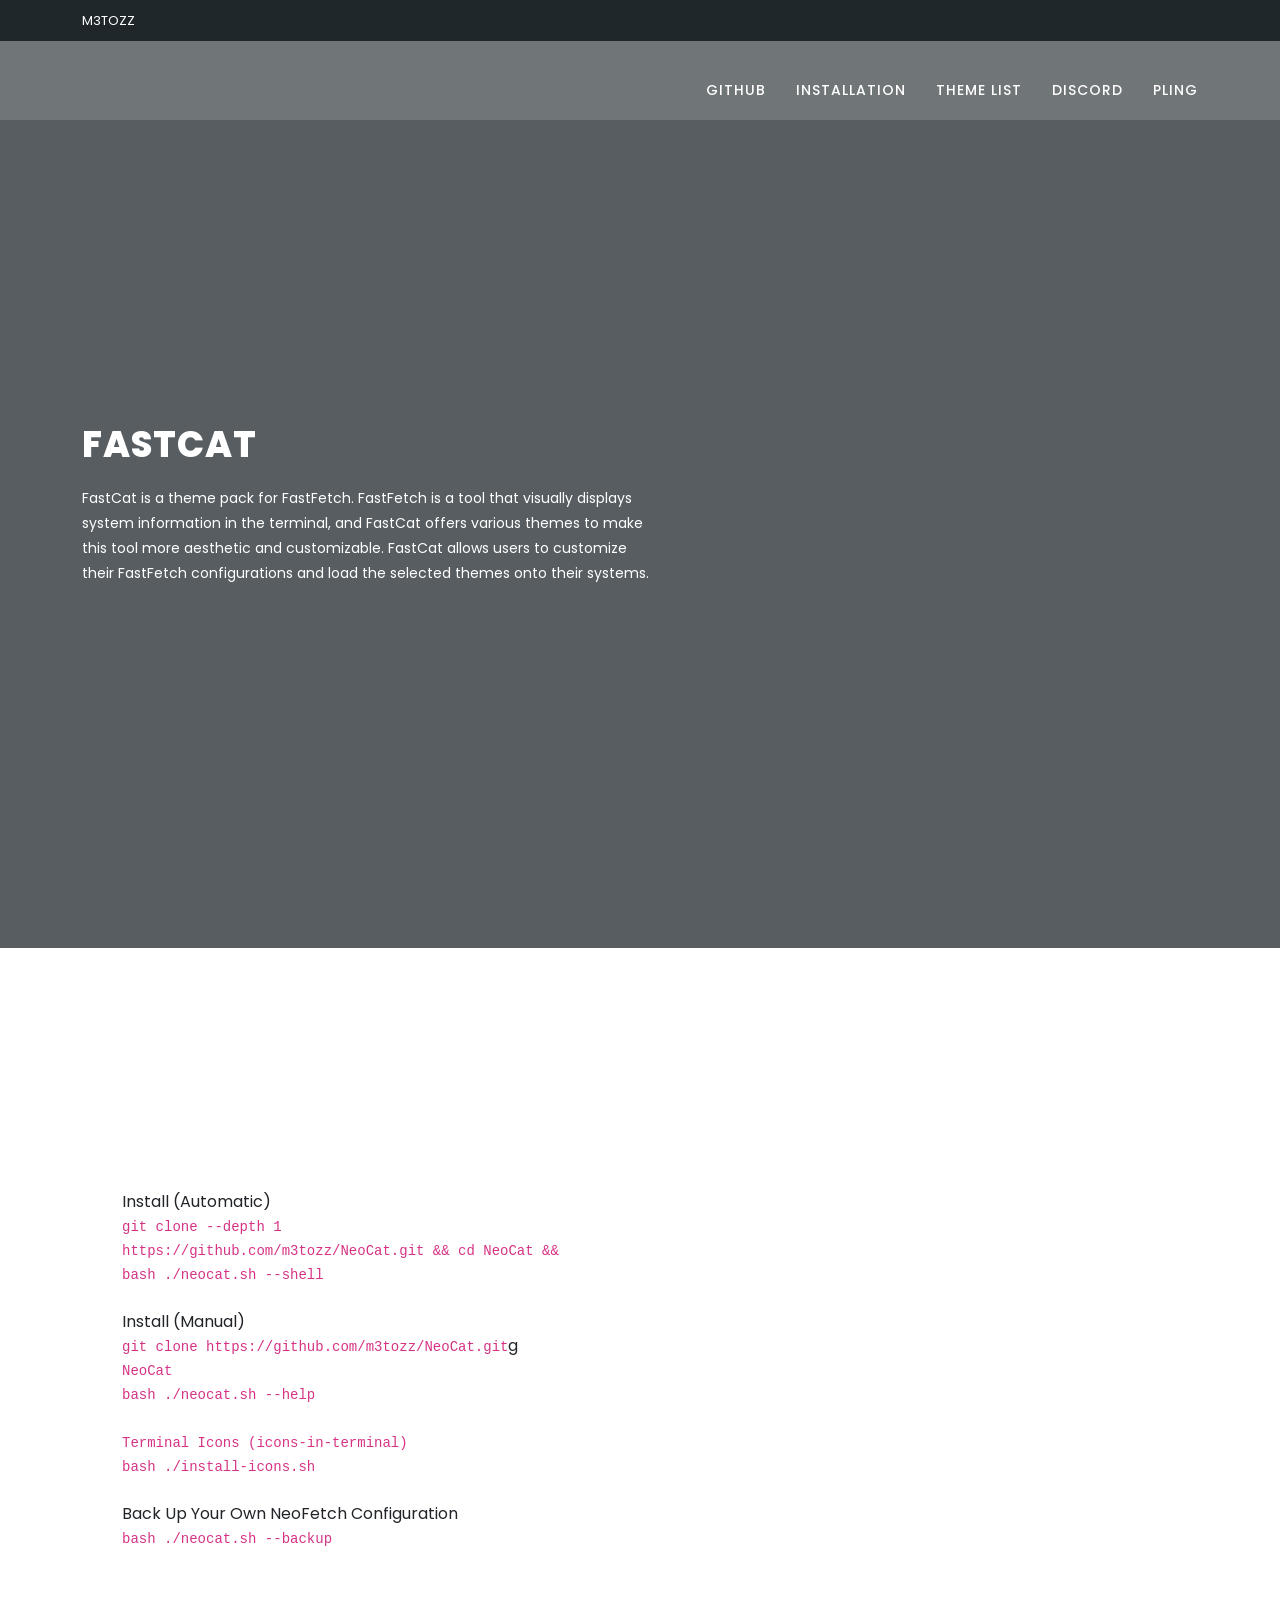
==== commit 3097aef3: "Update index.html" ====
--- a/index.html
+++ b/index.html
@@ -1,6 +1,7 @@
 <!DOCTYPE html>
 <html lang="en">
-
+<!-- Template: https://templatemo.com/ -->
+<!-- https://m3tozz.github.io/FastCat -->
   <head>
 
     <meta charset="utf-8">
@@ -189,6 +190,5 @@
         });
     </script>
 </body>
-<br>Design: <a href="https://templatemo.com" target="_parent" title="free css templates">TemplateMo</a></p>
 </body>
-</html>+</html>
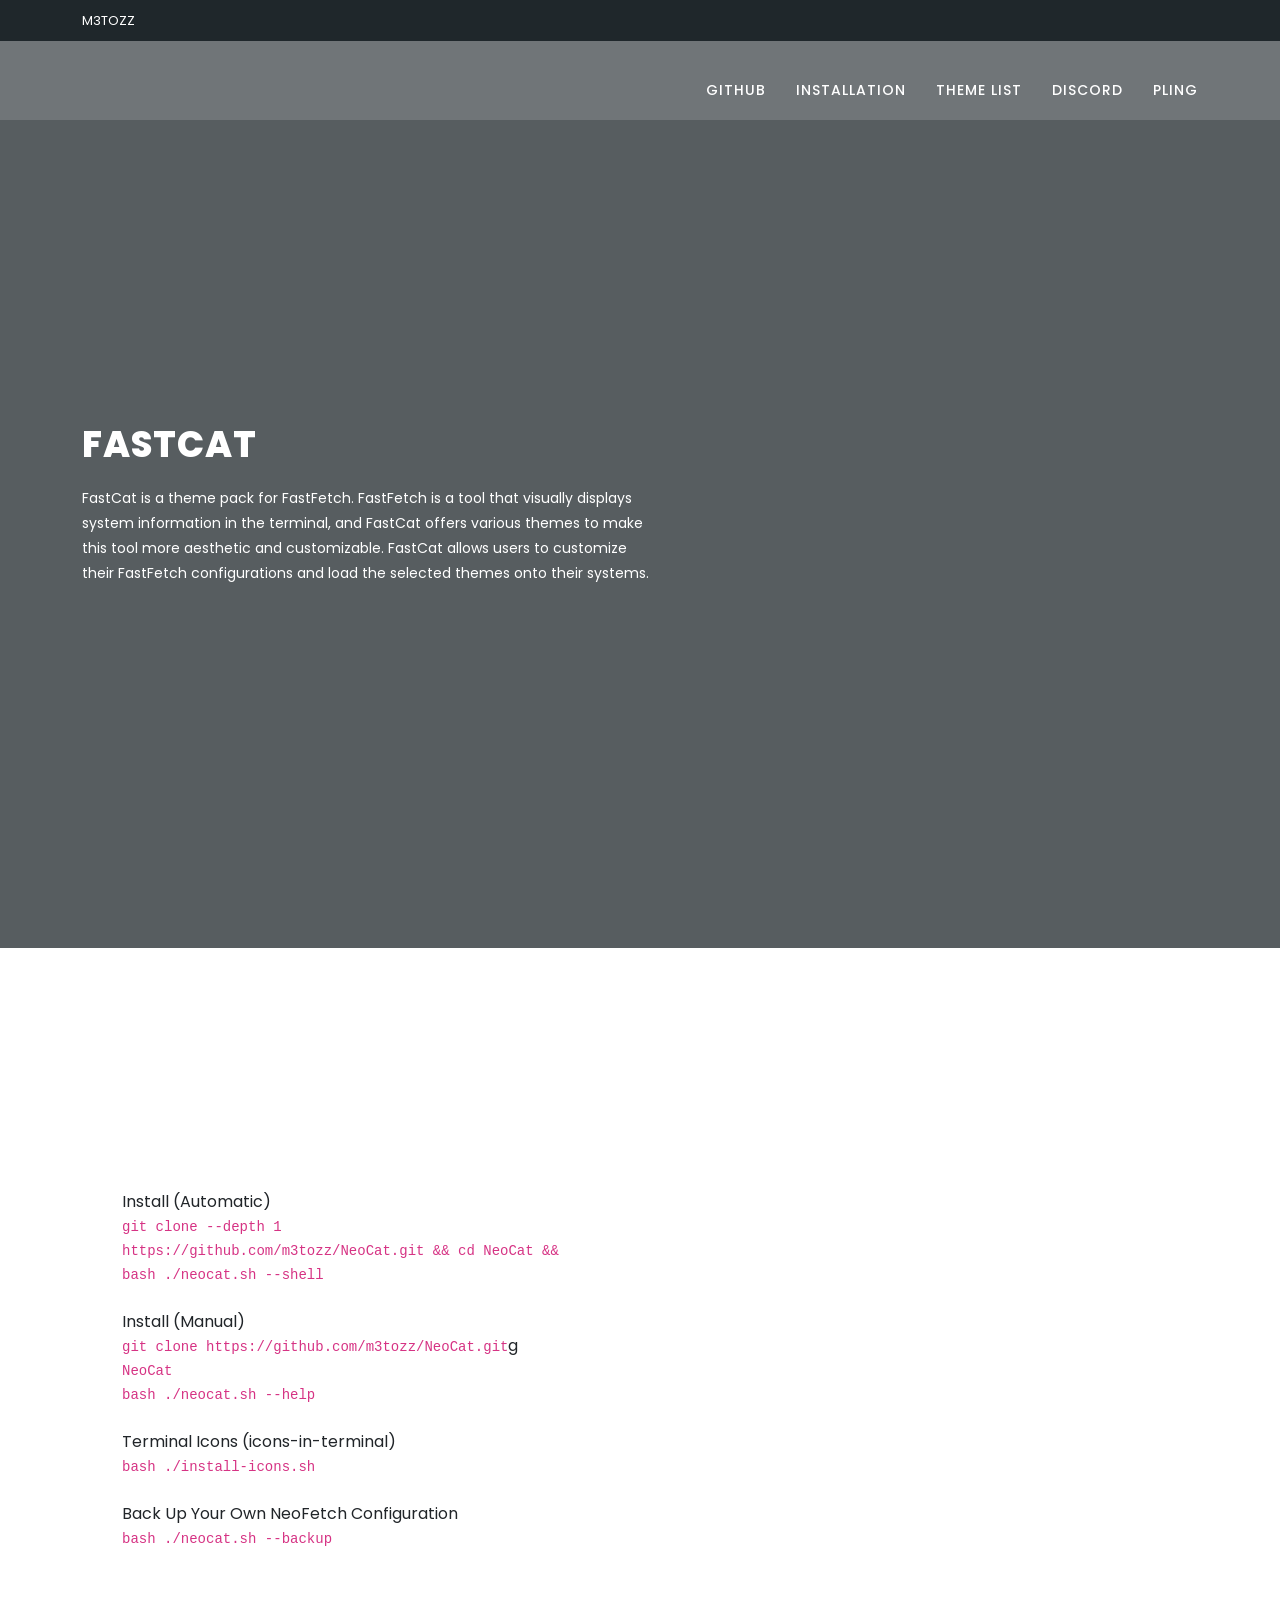
==== commit 7c69b898: "Update index.html" ====
--- a/index.html
+++ b/index.html
@@ -120,7 +120,7 @@
 <code>NeoCat<br></code>
 <code>bash ./neocat.sh --help</code>
 <br><br/>
-<code>Terminal Icons (icons-in-terminal)</code> <br>
+Terminal Icons (icons-in-terminal) <br>
 <code>bash ./install-icons.sh</code>
 <br><br/>
 Back Up Your Own NeoFetch Configuration<br>
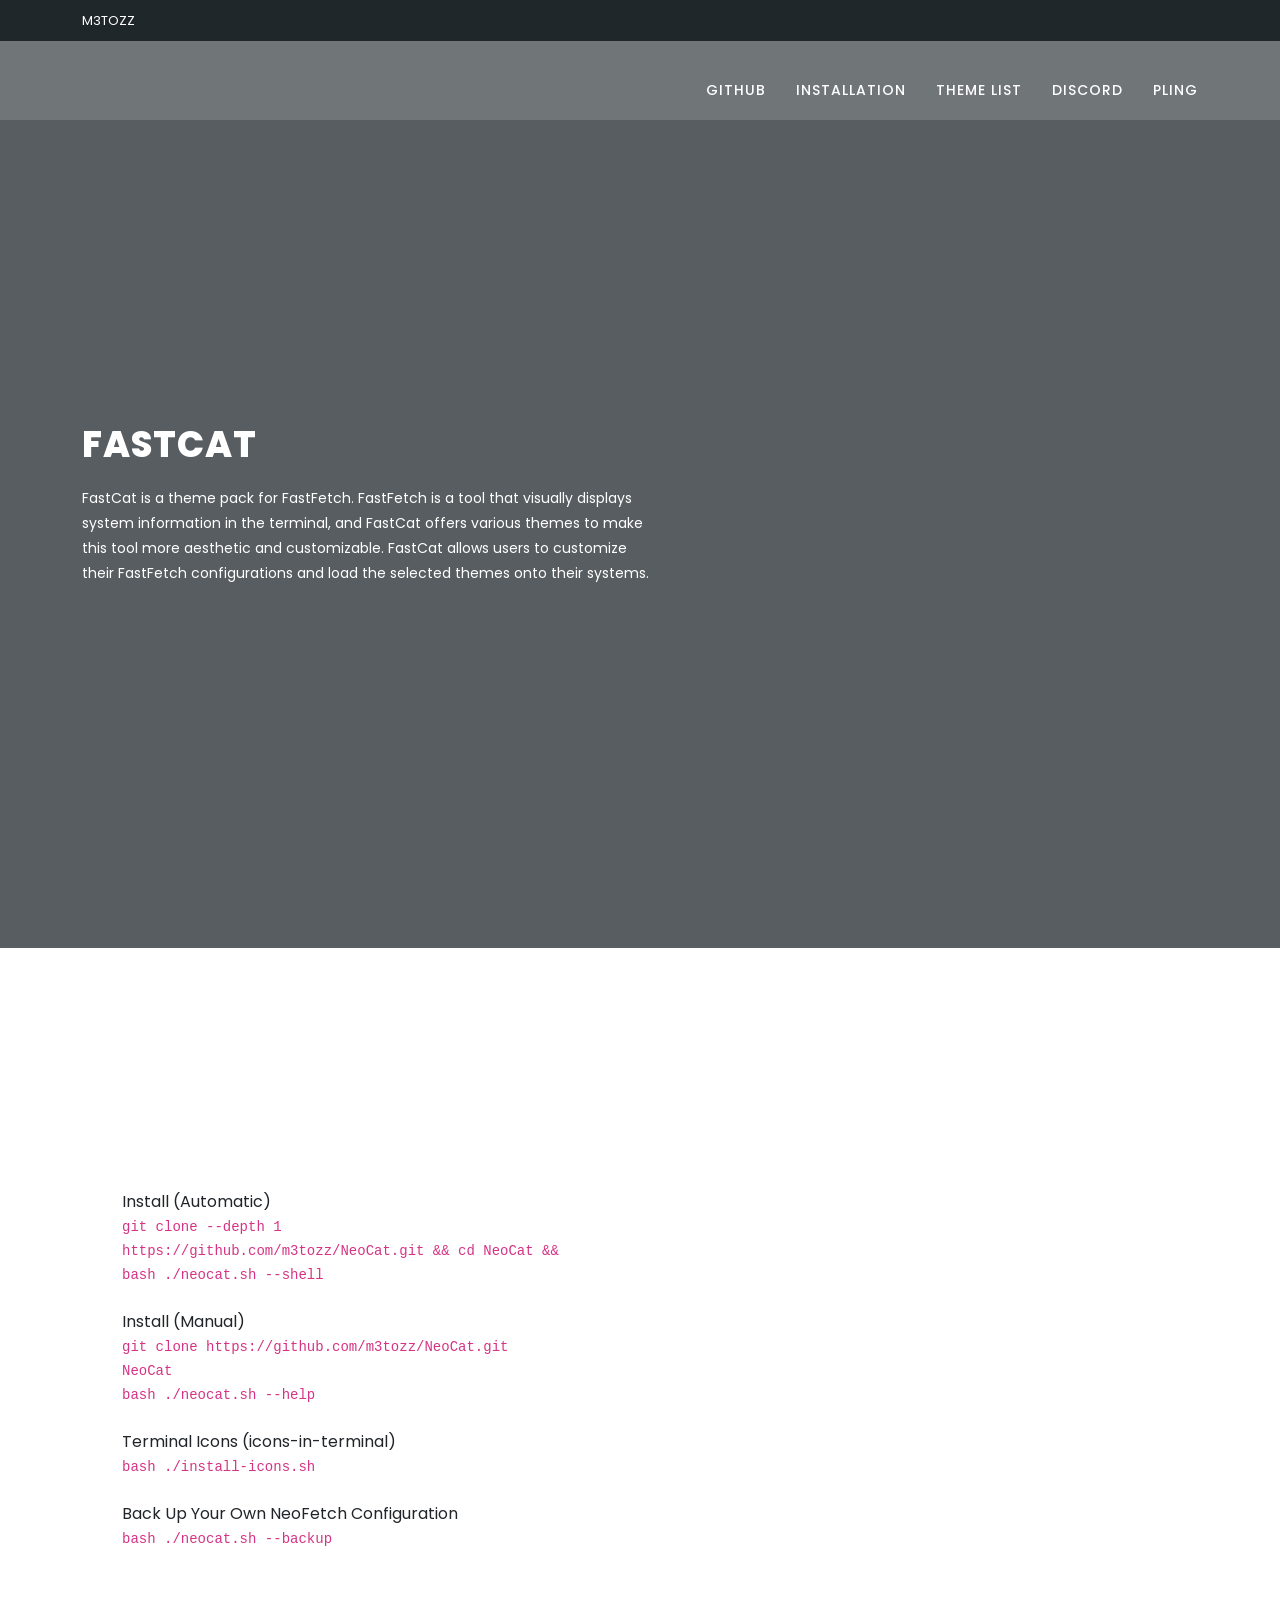
==== commit e2a4a34d: "Update index.html" ====
--- a/index.html
+++ b/index.html
@@ -69,7 +69,7 @@
                       <ul class="nav">
                           <li><a href="https://github.com/m3tozz/FastCat.git">Github</a></li>
                           <li class="scroll-to-section"><a href="#apply">Installation</a></li>
-                          <li><a href="https://github.com/m3tozz/FastCat/blob/main/PREVIEW-THEMES.md">Theme List</a></li>
+                          <li><a href="https://m3tozz.github.io/FastCat-Themes/">Theme List</a></li>
                           <li class="scroll-to-section"><a href="https://discord.com/invite/sQwYCZer95">Discord</a></li> 
                           <li class="scroll-to-section"><a href="https://www.pling.com/p/2238348/">Pling</a></li> 
                       </ul>        
@@ -116,7 +116,7 @@
                 <code>git clone --depth 1 https://github.com/m3tozz/NeoCat.git && cd NeoCat && bash ./neocat.sh --shell</code>
 <br><br/>
 Install (Manual)<br>
-<code>git clone https://github.com/m3tozz/NeoCat.git</code>g<br>
+<code>git clone https://github.com/m3tozz/NeoCat.git</code><br>
 <code>NeoCat<br></code>
 <code>bash ./neocat.sh --help</code>
 <br><br/>
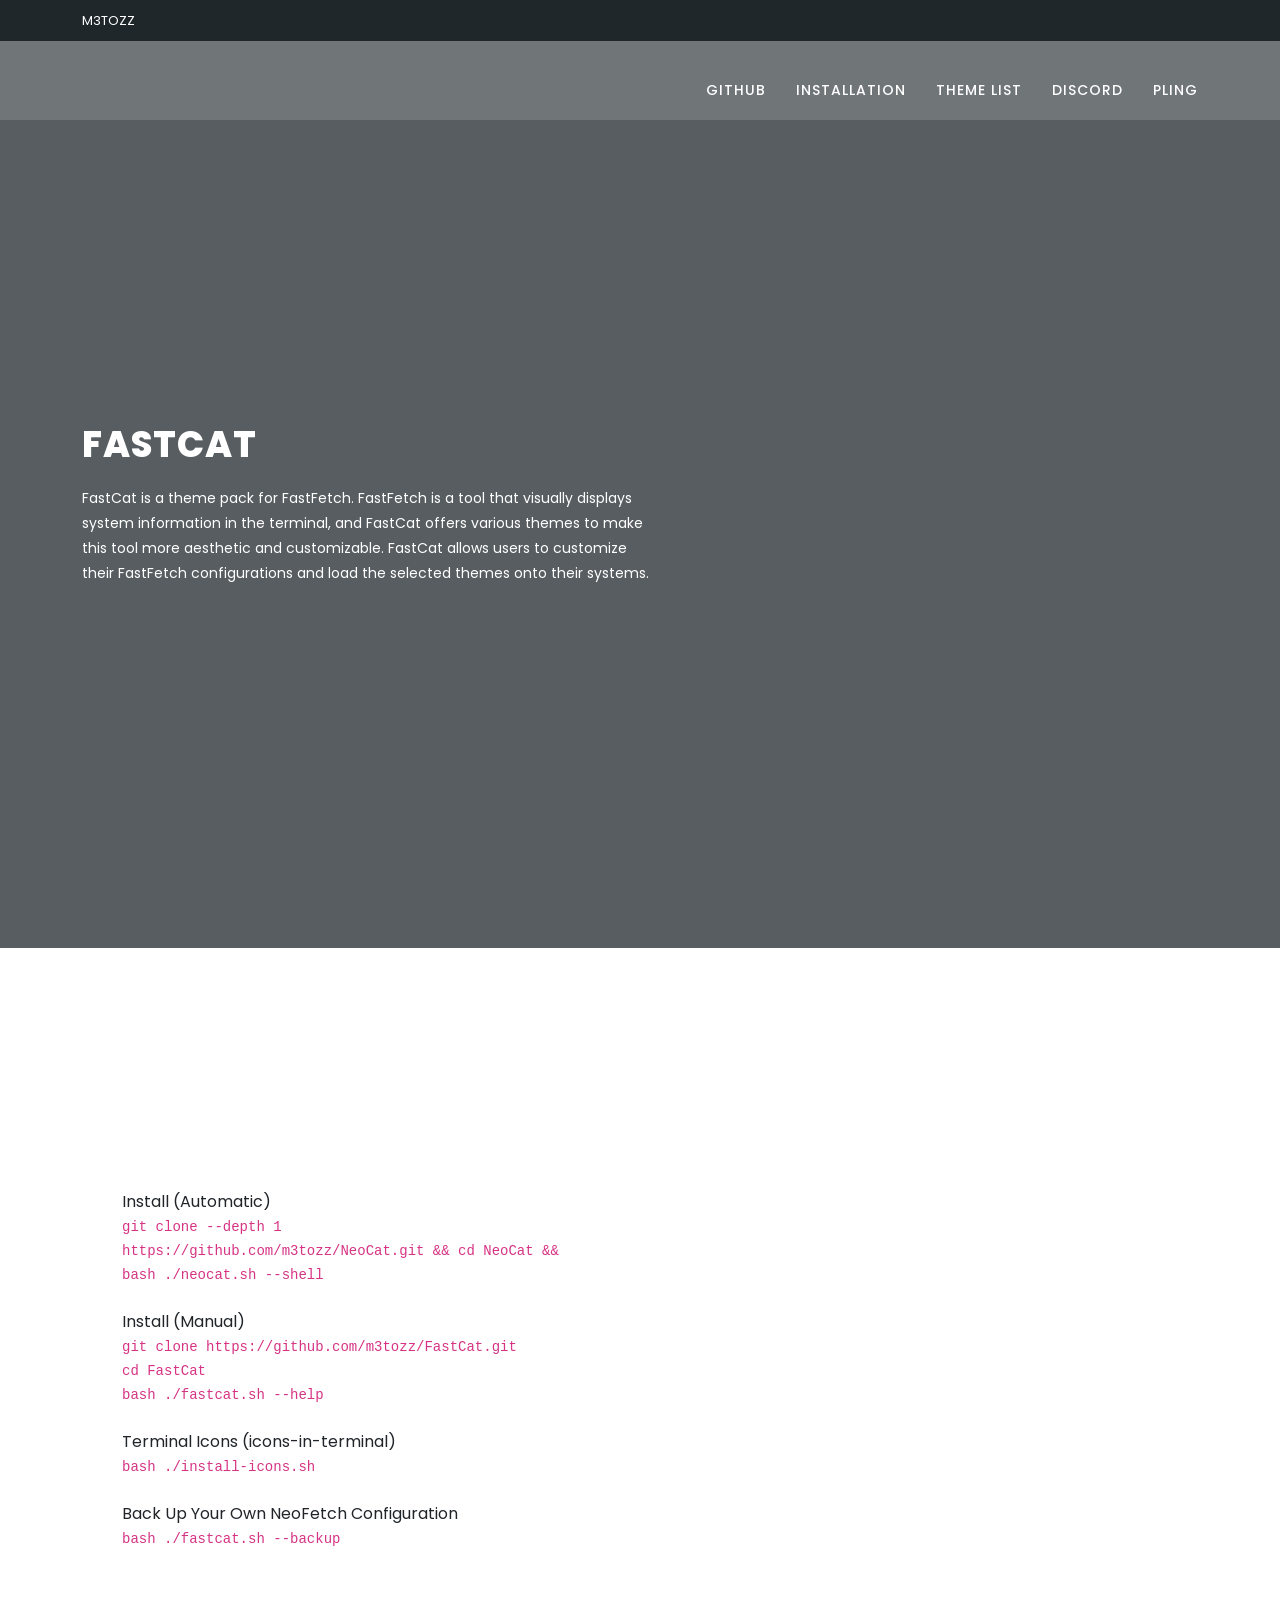
==== commit 157195b8: "Update index.html" ====
--- a/index.html
+++ b/index.html
@@ -116,15 +116,15 @@
                 <code>git clone --depth 1 https://github.com/m3tozz/NeoCat.git && cd NeoCat && bash ./neocat.sh --shell</code>
 <br><br/>
 Install (Manual)<br>
-<code>git clone https://github.com/m3tozz/NeoCat.git</code><br>
-<code>NeoCat<br></code>
-<code>bash ./neocat.sh --help</code>
+<code>git clone https://github.com/m3tozz/FastCat.git</code><br>
+<code>cd FastCat<br></code>
+<code>bash ./fastcat.sh --help</code>
 <br><br/>
 Terminal Icons (icons-in-terminal) <br>
 <code>bash ./install-icons.sh</code>
 <br><br/>
 Back Up Your Own NeoFetch Configuration<br>
-<code>bash ./neocat.sh --backup</code>
+<code>bash ./fastcat.sh --backup</code>
               </div>
               </div>
             </div>
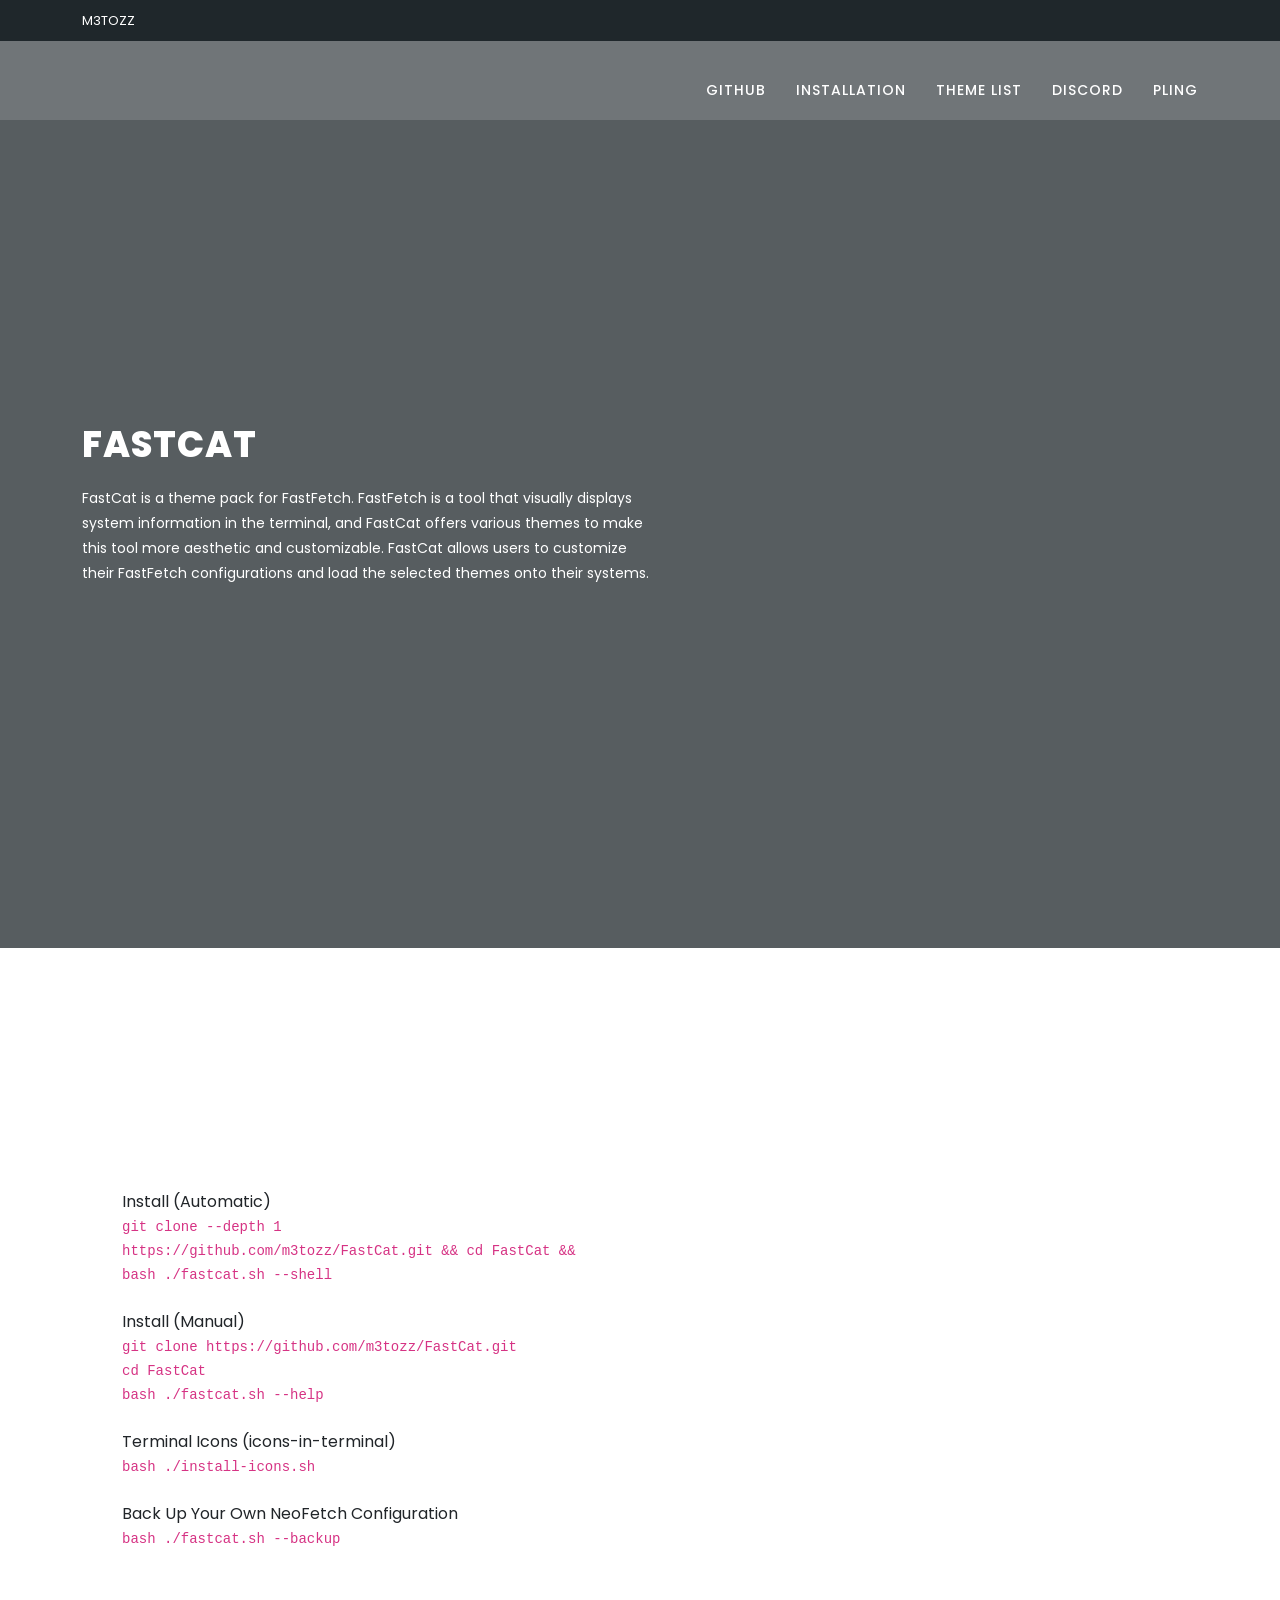
==== commit 727a3f1a: "Update index.html" ====
--- a/index.html
+++ b/index.html
@@ -113,7 +113,7 @@
               <div class="item">
                 <p align="center"></p><h3>INSTALLATION</h3>
                 Install (Automatic)<br>
-                <code>git clone --depth 1 https://github.com/m3tozz/NeoCat.git && cd NeoCat && bash ./neocat.sh --shell</code>
+                <code>git clone --depth 1 https://github.com/m3tozz/FastCat.git && cd FastCat && bash ./fastcat.sh --shell</code>
 <br><br/>
 Install (Manual)<br>
 <code>git clone https://github.com/m3tozz/FastCat.git</code><br>
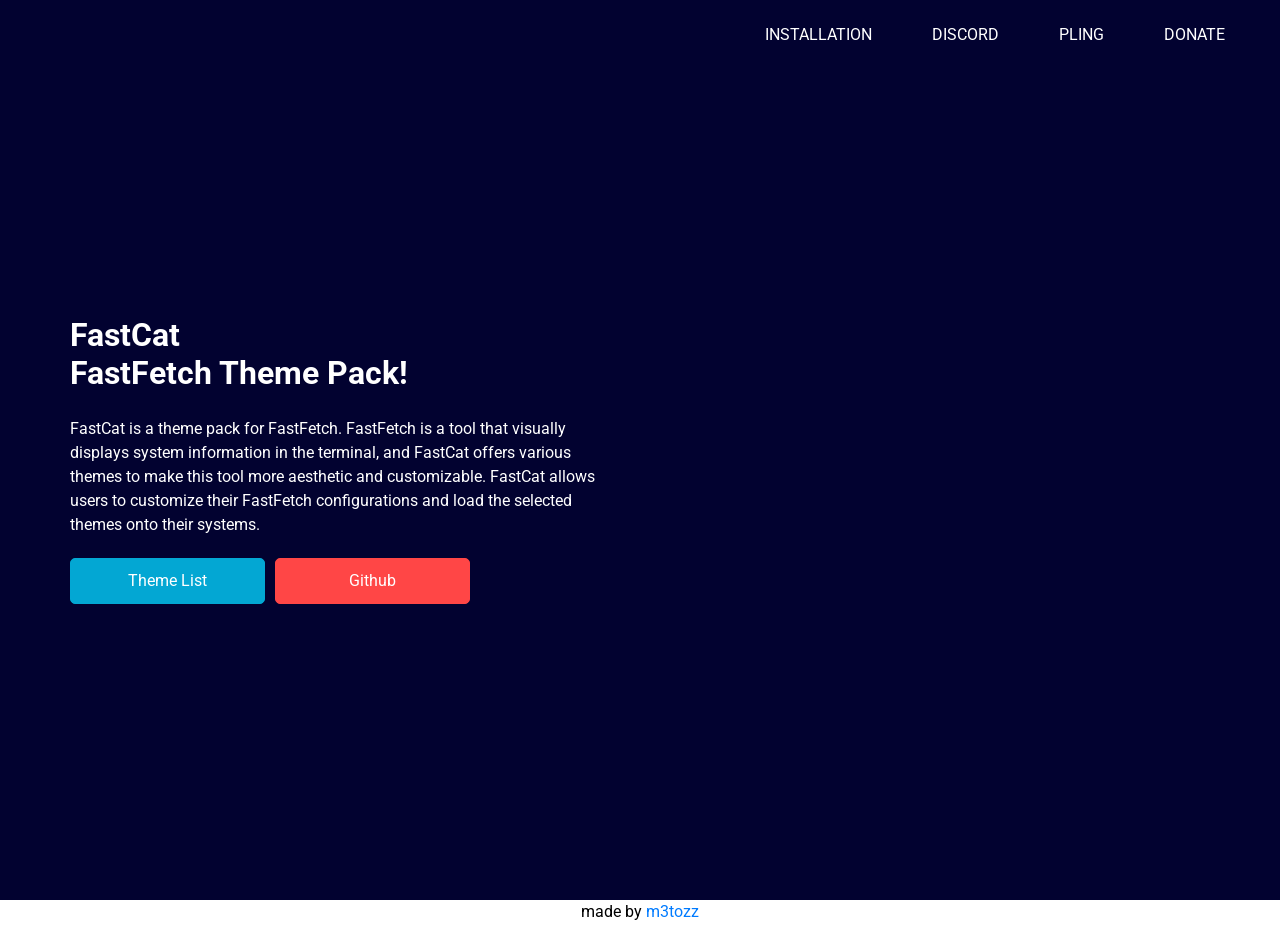
==== commit abff3226: "Add files via upload" ====
--- a/index.html
+++ b/index.html
@@ -1,194 +1,96 @@
 <!DOCTYPE html>
-<html lang="en">
-<!-- Template: https://templatemo.com/ -->
-<!-- https://m3tozz.github.io/FastCat -->
-  <head>
+<html>
 
-    <meta charset="utf-8">
-    <meta name="viewport" content="width=device-width, initial-scale=1, shrink-to-fit=no">
-    <meta name="description" content="">
-    <meta name="author" content="TemplateMo">
-    <link href="https://fonts.googleapis.com/css?family=Poppins:100,200,300,400,500,600,700,800,900" rel="stylesheet">
+<head>
+  <!-- Basic -->
+  <meta charset="utf-8" />
+  <meta http-equiv="X-UA-Compatible" content="IE=edge" />
+  <!-- Mobile Metas -->
+  <meta name="viewport" content="width=device-width, initial-scale=1, shrink-to-fit=no" />
+  <!-- Site Metas -->
+  <link rel="icon" href="images/fevicon.png" type="image/gif" />
+  <meta name="keywords" content="" />
+  <meta name="description" content="" />
+  <meta name="author" content="" />
 
-    <title>FastCat</title>
-    <link rel="icon" href="assets/images/fev.png" type="image/gif" />
-    <!-- Bootstrap core CSS -->
-    <link href="vendor/bootstrap/css/bootstrap.min.css" rel="stylesheet">
+  <title>FastCat</title>
 
 
-    <!-- Additional CSS Files -->
-    <link rel="stylesheet" href="assets/css/fontawesome.css">
-    <link rel="stylesheet" href="assets/css/templatemo-edu-meeting.css">
-    <link rel="stylesheet" href="assets/css/owl.css">
-    <link rel="stylesheet" href="assets/css/lightbox.css">
-<style>   .button {
-  border: none;
-  color: white;
-  padding: 15px 32px;
-  text-align: center;
-  text-decoration: none;
-  display: inline-block;
-  font-size: 16px;
-  margin: 4px 2px;
-  cursor: pointer;
-}
-.button1 {background-color: #4CAF50;} /* Green */
-.button2 {background-color: #008CBA;} /* Blue */</style>
-    <!--
-TemplateMo 569 Edu Meeting
+  <!-- bootstrap core css -->
+  <link rel="stylesheet" type="text/css" href="css/bootstrap.css" />
 
-https://templatemo.com/tm-569-edu-meeting
+  <!-- fonts style -->
+  <link href="https://fonts.googleapis.com/css2?family=Roboto:wght@400;500;700;900&display=swap" rel="stylesheet">
 
--->
-  </head>
+  <!-- font awesome style -->
+  <link href="css/font-awesome.min.css" rel="stylesheet" />
+
+  <!-- Custom styles for this template -->
+  <link href="css/style.css" rel="stylesheet" />
+  <!-- responsive style -->
+  <link href="css/responsive.css" rel="stylesheet" />
+
+</head>
 
 <body>
 
-  <!-- Sub Header -->
-  <div class="sub-header">
-    <div class="container">
-      <div class="row">
-        <div class="col-lg-8 col-sm-8">
-          <div class="left-content">
-            <p>M3TOZZ</p>
+  <div class="hero_area">
+    <!-- header section strats -->
+    <header class="header_section">
+      <div class="container-fluid">
+        <nav class="navbar navbar-expand-lg custom_nav-container ">
+          <div class="collapse navbar-collapse" id="navbarSupportedContent">
+            <ul class="navbar-nav  ml-auto">
+              <li class="nav-item">
+                <a class="nav-link" href="installation.html">Installation</a>
+              </li>
+              <li class="nav-item">
+                <a class="nav-link" href="discord.html">Discord</a>
+              </li>
+              <li class="nav-item">
+                <a class="nav-link" href="https://www.pling.com/p/2238348/">Pling</a>
+              </li>
+              <li class="nav-item">
+                <a class="nav-link" href="https://www.buymeacoffee.com/m3tozz/">Donate</a>
+              </li>
+            </ul>
           </div>
-        </div>
+        </nav>
       </div>
-    </div>
-  </div>
-
-  <!-- ***** Header Area Start ***** -->
-  <header class="header-area header-sticky">
-      <div class="container">
-          <div class="row">
-              <div class="col-12">
-                  <nav class="main-nav">
-                      <!-- ***** Logo Start ***** -->
-                      <!-- ***** Logo End ***** -->
-                      <!-- ***** Menu Start ***** -->
-                      <ul class="nav">
-                          <li><a href="https://github.com/m3tozz/FastCat.git">Github</a></li>
-                          <li class="scroll-to-section"><a href="#apply">Installation</a></li>
-                          <li><a href="https://m3tozz.github.io/FastCat-Themes/">Theme List</a></li>
-                          <li class="scroll-to-section"><a href="https://discord.com/invite/sQwYCZer95">Discord</a></li> 
-                          <li class="scroll-to-section"><a href="https://www.pling.com/p/2238348/">Pling</a></li> 
-                      </ul>        
-                      <a class='menu-trigger'>
-                          <span>Menu</span>
+    </header>
+    <!-- end header section -->
+    <!-- slider section -->
+    <section class="slider_section ">
+      <div id="customCarousel1" class="carousel slide" data-ride="carousel">
+        <div class="carousel-inner">
+          <div class="carousel-item active">
+            <div class="container ">
+              <div class="row">
+                <div class="col-md-6">
+                  <div class="detail-box">
+                    <h1>
+                      FastCat <br>
+                      FastFetch Theme Pack!
+                    </h1>
+                    <p>
+                      FastCat is a theme pack for FastFetch. FastFetch is a tool that visually displays system information in the terminal, and FastCat offers various themes to make this tool more aesthetic and customizable. FastCat allows users to customize their FastFetch configurations and load the selected themes onto their systems.
+                    </p>
+                    <div class="btn-box">
+                      <a href="https://m3tozz.github.io/FastCat-Themes" class="btn-1">
+                        Theme List
                       </a>
-                      <!-- ***** Menu End ***** -->
-                  </nav>
+                      <a href="https://github.com/m3tozz/FastCat" class="btn-2">
+                        Github
+                      </a>
+                    </div>
+                  </div>
+                </div>
               </div>
-          </div>
-      </div>
-  </header>
-  <!-- ***** Header Area End ***** -->
-
-  <!-- ***** Main Banner Area Start ***** -->
-  <section class="section main-banner" id="top" data-section="section1">
-      <video autoplay muted loop id="bg-video">
-          <source src="assets/images/cat-video.mp4" type="video/mp4" />
-      </video>
-
-      <div class="video-overlay header-text">
-        <div class="container">
-          <div class="row">
-            <div class="col-lg-12">
-              <div class="caption">
-            <h2>FastCat</h2>
-            <p>FastCat is a theme pack for FastFetch. FastFetch is a tool that visually displays system information in the terminal, and FastCat offers various themes to make this tool more aesthetic and customizable. FastCat allows users to customize their FastFetch configurations and load the selected themes onto their systems. </p>
             </div>
           </div>
-        </div>
-    </div>
-</section>
-  <!-- ***** Main Banner Area End ***** -->
-
-  <section class="apply-now" id="apply">
-    <div class="container">
-      <div class="row">
-        <div class="col-lg-6 align-self-center">
-          <div class="row">
-            <div class="col-lg-12">
-              <div class="item">
-                <p align="center"></p><h3>INSTALLATION</h3>
-                Install (Automatic)<br>
-                <code>git clone --depth 1 https://github.com/m3tozz/FastCat.git && cd FastCat && bash ./fastcat.sh --shell</code>
-<br><br/>
-Install (Manual)<br>
-<code>git clone https://github.com/m3tozz/FastCat.git</code><br>
-<code>cd FastCat<br></code>
-<code>bash ./fastcat.sh --help</code>
-<br><br/>
-Terminal Icons (icons-in-terminal) <br>
-<code>bash ./install-icons.sh</code>
-<br><br/>
-Back Up Your Own NeoFetch Configuration<br>
-<code>bash ./fastcat.sh --backup</code>
-              </div>
-              </div>
-            </div>
-            </div>
-          </div>
-        </div>
-  <!-- Scripts -->
-  <!-- Bootstrap core JavaScript -->
-    <script src="vendor/jquery/jquery.min.js"></script>
-    <script src="vendor/bootstrap/js/bootstrap.bundle.min.js"></script>
-
-    <script src="assets/js/isotope.min.js"></script>
-    <script src="assets/js/owl-carousel.js"></script>
-    <script src="assets/js/lightbox.js"></script>
-    <script src="assets/js/tabs.js"></script>
-    <script src="assets/js/video.js"></script>
-    <script src="assets/js/slick-slider.js"></script>
-    <script src="assets/js/custom.js"></script>
-    <script>
-        //according to loftblog tut
-        $('.nav li:first').addClass('active');
-
-        var showSection = function showSection(section, isAnimate) {
-          var
-          direction = section.replace(/#/, ''),
-          reqSection = $('.section').filter('[data-section="' + direction + '"]'),
-          reqSectionPos = reqSection.offset().top - 0;
-
-          if (isAnimate) {
-            $('body, html').animate({
-              scrollTop: reqSectionPos },
-            800);
-          } else {
-            $('body, html').scrollTop(reqSectionPos);
-          }
-
-        };
-
-        var checkSection = function checkSection() {
-          $('.section').each(function () {
-            var
-            $this = $(this),
-            topEdge = $this.offset().top - 80,
-            bottomEdge = topEdge + $this.height(),
-            wScroll = $(window).scrollTop();
-            if (topEdge < wScroll && bottomEdge > wScroll) {
-              var
-              currentId = $this.data('section'),
-              reqLink = $('a').filter('[href*=\\#' + currentId + ']');
-              reqLink.closest('li').addClass('active').
-              siblings().removeClass('active');
-            }
-          });
-        };
-
-        $('.main-menu, .responsive-menu, .scroll-to-section').on('click', 'a', function (e) {
-          e.preventDefault();
-          showSection($(this).attr('href'), true);
-        });
-
-        $(window).scroll(function () {
-          checkSection();
-        });
-    </script>
-</body>
+    </section>
+    <!-- end slider section -->
+  </div>
+  <p align="center">made by <a href="https://m3tozz.github.io">m3tozz</a> </p>
 </body>
 </html>
--- a/css/style.css
+++ b/css/style.css
@@ -0,0 +1,1038 @@
+body {
+  font-family: "Roboto", sans-serif;
+  color: #000000;
+  background-color: #ffffff;
+  overflow-x: hidden;
+}
+
+.layout_padding {
+  padding: 90px 0;
+}
+
+.layout_padding2 {
+  padding: 75px 0;
+}
+
+.layout_padding2-top {
+  padding-top: 75px;
+}
+
+.layout_padding2-bottom {
+  padding-bottom: 75px;
+}
+
+.layout_padding-top {
+  padding-top: 90px;
+}
+
+.layout_padding-bottom {
+  padding-bottom: 90px;
+}
+
+.heading_container {
+  display: -webkit-box;
+  display: -ms-flexbox;
+  display: flex;
+  -webkit-box-orient: vertical;
+  -webkit-box-direction: normal;
+      -ms-flex-direction: column;
+          flex-direction: column;
+  -webkit-box-align: start;
+      -ms-flex-align: start;
+          align-items: flex-start;
+}
+
+.heading_container h2 {
+  position: relative;
+  font-weight: bold;
+  margin: 0;
+}
+
+.heading_container.heading_center {
+  -webkit-box-align: center;
+      -ms-flex-align: center;
+          align-items: center;
+  text-align: center;
+}
+
+.heading_container p {
+  margin-top: 10px;
+  margin-bottom: 0;
+}
+
+.container_border_style {
+  position: relative;
+  padding: 20px;
+}
+
+.container_border_style::before, .container_border_style::after {
+  content: "";
+  position: absolute;
+  top: 50%;
+  width: 3px;
+  height: 90px;
+  background-color: #03a7d3;
+  -webkit-transform: translateY(-50%);
+          transform: translateY(-50%);
+}
+
+.container_border_style::before {
+  left: 0;
+}
+
+.container_border_style::after {
+  right: 0;
+}
+
+a,
+a:hover,
+a:focus {
+  text-decoration: none;
+}
+
+a:hover,
+a:focus {
+  color: initial;
+}
+
+.btn,
+.btn:focus {
+  outline: none !important;
+  -webkit-box-shadow: none;
+          box-shadow: none;
+}
+
+/*header section*/
+.hero_area {
+  position: relative;
+  background-color: #020230;
+  min-height: 100vh;
+  display: -webkit-box;
+  display: -ms-flexbox;
+  display: flex;
+  -webkit-box-orient: vertical;
+  -webkit-box-direction: normal;
+      -ms-flex-direction: column;
+          flex-direction: column;
+}
+
+.sub_page .hero_area {
+  min-height: auto;
+}
+
+.header_section .container-fluid {
+  padding-right: 25px;
+  padding-left: 25px;
+}
+
+.navbar-brand span {
+  font-weight: bold;
+  color: #ffffff;
+  font-size: 24px;
+  text-transform: uppercase;
+}
+
+.custom_nav-container {
+  padding: 10px 0;
+}
+
+.custom_nav-container .navbar-nav .nav-item .nav-link {
+  padding: 3px 15px;
+  margin: 10px 15px;
+  color: #ffffff;
+  text-align: center;
+  text-transform: uppercase;
+}
+
+.custom_nav-container .nav_search-btn {
+  width: 35px;
+  height: 35px;
+  padding: 0;
+  border: none;
+  color: #ffffff;
+  margin: 0 20px;
+}
+
+.custom_nav-container .navbar-toggler {
+  outline: none;
+}
+
+.custom_nav-container .navbar-toggler {
+  padding: 0;
+  width: 37px;
+  height: 42px;
+  -webkit-transition: all 0.3s;
+  transition: all 0.3s;
+}
+
+.custom_nav-container .navbar-toggler span {
+  display: block;
+  width: 35px;
+  height: 4px;
+  background-color: #ffffff;
+  margin: 7px 0;
+  -webkit-transition: all 0.3s;
+  transition: all 0.3s;
+  position: relative;
+  border-radius: 5px;
+  transition: all 0.3s;
+}
+
+.custom_nav-container .navbar-toggler span::before, .custom_nav-container .navbar-toggler span::after {
+  content: "";
+  position: absolute;
+  left: 0;
+  height: 100%;
+  width: 100%;
+  background-color: #ffffff;
+  top: -10px;
+  border-radius: 5px;
+  -webkit-transition: all 0.3s;
+  transition: all 0.3s;
+}
+
+.custom_nav-container .navbar-toggler span::after {
+  top: 10px;
+}
+
+.custom_nav-container .navbar-toggler[aria-expanded="true"] {
+  -webkit-transform: rotate(360deg);
+          transform: rotate(360deg);
+}
+
+.custom_nav-container .navbar-toggler[aria-expanded="true"] span {
+  -webkit-transform: rotate(45deg);
+          transform: rotate(45deg);
+}
+
+.custom_nav-container .navbar-toggler[aria-expanded="true"] span::before, .custom_nav-container .navbar-toggler[aria-expanded="true"] span::after {
+  -webkit-transform: rotate(90deg);
+          transform: rotate(90deg);
+  top: 0;
+}
+
+.custom_nav-container .navbar-toggler[aria-expanded="true"] .s-1 {
+  -webkit-transform: rotate(45deg);
+          transform: rotate(45deg);
+  margin: 0;
+  margin-bottom: -4px;
+}
+
+.custom_nav-container .navbar-toggler[aria-expanded="true"] .s-2 {
+  display: none;
+}
+
+.custom_nav-container .navbar-toggler[aria-expanded="true"] .s-3 {
+  -webkit-transform: rotate(-45deg);
+          transform: rotate(-45deg);
+  margin: 0;
+  margin-top: -4px;
+}
+
+.custom_nav-container .navbar-toggler[aria-expanded="false"] .s-1,
+.custom_nav-container .navbar-toggler[aria-expanded="false"] .s-2,
+.custom_nav-container .navbar-toggler[aria-expanded="false"] .s-3 {
+  -webkit-transform: none;
+          transform: none;
+}
+
+.quote_btn-container {
+  display: -webkit-box;
+  display: -ms-flexbox;
+  display: flex;
+  -webkit-box-align: center;
+      -ms-flex-align: center;
+          align-items: center;
+}
+
+.quote_btn-container a {
+  color: #ffffff;
+  text-transform: uppercase;
+}
+
+.quote_btn-container a span {
+  margin-left: 5px;
+}
+
+/*end header section*/
+/* slider section */
+.slider_section {
+  -webkit-box-flex: 1;
+      -ms-flex: 1;
+          flex: 1;
+  display: -webkit-box;
+  display: -ms-flexbox;
+  display: flex;
+  -webkit-box-align: center;
+      -ms-flex-align: center;
+          align-items: center;
+  padding-top: 45px;
+  padding-bottom: 90px;
+}
+
+.slider_section .row {
+  -webkit-box-align: center;
+      -ms-flex-align: center;
+          align-items: center;
+}
+
+.slider_section #customCarousel1 {
+  width: 100%;
+  position: unset;
+}
+
+.slider_section .detail-box {
+  color: #ffffff;
+}
+
+.slider_section .detail-box h1 {
+  font-weight: bold;
+  margin-bottom: 25px;
+  font-size: 2rem;
+}
+
+.slider_section .detail-box h1 span {
+  font-size: 3rem;
+  color: #03a7d3;
+}
+
+.slider_section .detail-box .btn-box {
+  display: -webkit-box;
+  display: -ms-flexbox;
+  display: flex;
+  margin: 0 -5px;
+}
+
+.slider_section .detail-box a {
+  margin: 5px;
+  width: 195px;
+  text-align: center;
+}
+
+.slider_section .detail-box .btn-1 {
+  display: inline-block;
+  padding: 10px 15px;
+  background-color: #03a7d3;
+  color: #ffffff;
+  border-radius: 5px;
+  border: 1px solid #03a7d3;
+  -webkit-transition: all .3s;
+  transition: all .3s;
+}
+
+.slider_section .detail-box .btn-1:hover {
+  background-color: transparent;
+  color: #03a7d3;
+}
+
+.slider_section .detail-box .btn-2 {
+  display: inline-block;
+  padding: 10px 15px;
+  background-color: #ff4646;
+  color: #ffffff;
+  border-radius: 5px;
+  border: 1px solid #ff4646;
+  -webkit-transition: all .3s;
+  transition: all .3s;
+}
+
+.slider_section .detail-box .btn-2:hover {
+  background-color: transparent;
+  color: #ff4646;
+}
+
+.slider_section .img-box img {
+  width: 100%;
+}
+
+.slider_section .carousel_btn-box {
+  position: absolute;
+  bottom: 0;
+  left: 0;
+  display: -webkit-box;
+  display: -ms-flexbox;
+  display: flex;
+  -webkit-box-pack: justify;
+      -ms-flex-pack: justify;
+          justify-content: space-between;
+  width: 100%;
+  height: 50px;
+  z-index: 3;
+  font-size: 22px;
+}
+
+.slider_section .carousel_btn-box .carousel-control-prev,
+.slider_section .carousel_btn-box .carousel-control-next {
+  position: unset;
+  width: 50px;
+  height: 50px;
+  background-color: #03a7d3;
+  opacity: 1;
+  font-size: 28px;
+  -webkit-transition: all .3s;
+  transition: all .3s;
+}
+
+.slider_section .carousel_btn-box .carousel-control-prev:hover,
+.slider_section .carousel_btn-box .carousel-control-next:hover {
+  background-color: #ffffff;
+  color: #000000;
+}
+
+.about_section .row {
+  -webkit-box-align: center;
+      -ms-flex-align: center;
+          align-items: center;
+}
+
+.about_section .img-box img {
+  max-width: 100%;
+}
+
+.about_section .detail-box p {
+  color: #999;
+  margin-top: 15px;
+}
+
+.about_section .detail-box a {
+  display: inline-block;
+  padding: 10px 45px;
+  background-color: #ff4646;
+  color: #ffffff;
+  border-radius: 5px;
+  border: 1px solid #ff4646;
+  -webkit-transition: all .3s;
+  transition: all .3s;
+  margin-top: 15px;
+}
+
+.about_section .detail-box a:hover {
+  background-color: transparent;
+  color: #ff4646;
+}
+
+.service_section {
+  position: relative;
+}
+
+.service_section .box {
+  margin-top: 45px;
+  display: -webkit-box;
+  display: -ms-flexbox;
+  display: flex;
+  -webkit-box-orient: vertical;
+  -webkit-box-direction: normal;
+      -ms-flex-direction: column;
+          flex-direction: column;
+  -webkit-box-align: center;
+      -ms-flex-align: center;
+          align-items: center;
+  text-align: center;
+  padding: 25px;
+  background-color: #fafafa;
+  -webkit-box-shadow: 0 0 5px 0 rgba(0, 0, 0, 0.15);
+          box-shadow: 0 0 5px 0 rgba(0, 0, 0, 0.15);
+}
+
+.service_section .box .img-box {
+  width: 75px;
+  height: 75px;
+  background-color: #03a7d3;
+  border-radius: 100%;
+  display: -webkit-box;
+  display: -ms-flexbox;
+  display: flex;
+  -webkit-box-pack: center;
+      -ms-flex-pack: center;
+          justify-content: center;
+  -webkit-box-align: center;
+      -ms-flex-align: center;
+          align-items: center;
+  -webkit-transition: all .2s;
+  transition: all .2s;
+  padding: 10px;
+}
+
+.service_section .box .img-box img {
+  width: 100%;
+  max-width: 45px;
+  max-height: 45px;
+}
+
+.service_section .box .detail-box {
+  margin-top: 15px;
+}
+
+.service_section .box .detail-box h4 {
+  font-weight: bold;
+  font-size: 22px;
+}
+
+.service_section .box .detail-box a {
+  color: #03a7d3;
+}
+
+.service_section .box .detail-box a:hover {
+  color: #ff4646;
+}
+
+.service_section .box:hover .img-box {
+  background-color: #ff4646;
+}
+
+.server_section {
+  background: linear-gradient(110deg, transparent 25%, #020230 25%);
+  padding: 55px 0;
+  color: #ffffff;
+}
+
+.server_section .row {
+  -webkit-box-align: center;
+      -ms-flex-align: center;
+          align-items: center;
+}
+
+.server_section .img-box {
+  position: relative;
+}
+
+.server_section .img-box img {
+  width: 100%;
+}
+
+.server_section .img-box .play_btn {
+  position: absolute;
+  top: 50%;
+  left: 50%;
+  display: -webkit-box;
+  display: -ms-flexbox;
+  display: flex;
+  -webkit-box-align: center;
+      -ms-flex-align: center;
+          align-items: center;
+  -webkit-box-pack: center;
+      -ms-flex-pack: center;
+          justify-content: center;
+  width: 65px;
+  height: 65px;
+  -webkit-transform: translate(-50%, -50%);
+          transform: translate(-50%, -50%);
+  border: none;
+}
+
+.server_section .img-box .play_btn button {
+  background-color: transparent;
+  border: none;
+  background-color: #03a7d3;
+  color: #ffffff;
+  width: 100%;
+  height: 100%;
+  border-radius: 100%;
+  position: relative;
+  z-index: 3;
+  outline: none;
+}
+
+.server_section .img-box .play_btn:before, .server_section .img-box .play_btn:after {
+  content: "";
+  width: 100%;
+  height: 100%;
+  position: absolute;
+  top: 50%;
+  left: 50%;
+  background-color: #03a7d3;
+  opacity: 1;
+  border-radius: 100%;
+  -webkit-transform: translate(-50%, -50%);
+          transform: translate(-50%, -50%);
+}
+
+.server_section .img-box .play_btn:before {
+  z-index: 2;
+  -webkit-animation: before-animation 1500ms infinite;
+          animation: before-animation 1500ms infinite;
+}
+
+.server_section .img-box .play_btn:after {
+  z-index: 1;
+  -webkit-animation: after-animation 1500ms infinite;
+          animation: after-animation 1500ms infinite;
+}
+
+@-webkit-keyframes before-animation {
+  0% {
+    -webkit-transform: translateX(-50%) translateY(-50%) translateZ(0) scale(1);
+            transform: translateX(-50%) translateY(-50%) translateZ(0) scale(1);
+    opacity: 1;
+  }
+  100% {
+    -webkit-transform: translateX(-50%) translateY(-50%) translateZ(0) scale(1.5);
+            transform: translateX(-50%) translateY(-50%) translateZ(0) scale(1.5);
+    opacity: 0;
+  }
+}
+
+@keyframes before-animation {
+  0% {
+    -webkit-transform: translateX(-50%) translateY(-50%) translateZ(0) scale(1);
+            transform: translateX(-50%) translateY(-50%) translateZ(0) scale(1);
+    opacity: 1;
+  }
+  100% {
+    -webkit-transform: translateX(-50%) translateY(-50%) translateZ(0) scale(1.5);
+            transform: translateX(-50%) translateY(-50%) translateZ(0) scale(1.5);
+    opacity: 0;
+  }
+}
+
+@-webkit-keyframes after-animation {
+  0% {
+    -webkit-transform: translateX(-50%) translateY(-50%) translateZ(0) scale(1);
+            transform: translateX(-50%) translateY(-50%) translateZ(0) scale(1);
+    opacity: 1;
+  }
+  100% {
+    -webkit-transform: translateX(-50%) translateY(-50%) translateZ(0) scale(2);
+            transform: translateX(-50%) translateY(-50%) translateZ(0) scale(2);
+    opacity: 0;
+  }
+}
+
+@keyframes after-animation {
+  0% {
+    -webkit-transform: translateX(-50%) translateY(-50%) translateZ(0) scale(1);
+            transform: translateX(-50%) translateY(-50%) translateZ(0) scale(1);
+    opacity: 1;
+  }
+  100% {
+    -webkit-transform: translateX(-50%) translateY(-50%) translateZ(0) scale(2);
+            transform: translateX(-50%) translateY(-50%) translateZ(0) scale(2);
+    opacity: 0;
+  }
+}
+
+.server_section .detail-box a {
+  display: inline-block;
+  padding: 10px 45px;
+  background-color: #ff4646;
+  color: #ffffff;
+  border-radius: 5px;
+  border: 1px solid #ff4646;
+  -webkit-transition: all .3s;
+  transition: all .3s;
+  margin-top: 25px;
+}
+
+.server_section .detail-box a:hover {
+  background-color: transparent;
+  color: #ff4646;
+}
+
+.price_section .price_container {
+  display: -webkit-box;
+  display: -ms-flexbox;
+  display: flex;
+  -ms-flex-wrap: wrap;
+      flex-wrap: wrap;
+  -webkit-box-pack: center;
+      -ms-flex-pack: center;
+          justify-content: center;
+  text-align: center;
+}
+
+.price_section .price_container .box {
+  margin: 45px 15px 0 15px;
+}
+
+.price_section .price_container .box .detail-box {
+  width: 300px;
+  padding: 40px 20px 15px 20px;
+  background-color: #fff;
+  border-radius: 25px;
+  -webkit-box-shadow: 0 0 5px 0 rgba(0, 0, 0, 0.1);
+          box-shadow: 0 0 5px 0 rgba(0, 0, 0, 0.1);
+}
+
+.price_section .price_container .box .detail-box h2 {
+  font-weight: bold;
+}
+
+.price_section .price_container .box .detail-box h2 span {
+  font-size: 3rem;
+}
+
+.price_section .price_container .box .detail-box h6 {
+  text-transform: uppercase;
+  color: #03a7d3;
+  font-size: 20px;
+  margin-bottom: 10px;
+}
+
+.price_section .price_container .box .price_features {
+  padding: 0;
+  list-style-type: none;
+}
+
+.price_section .price_container .box .price_features li {
+  margin: 10px 0;
+}
+
+.price_section .price_container .box .btn-box {
+  margin-top: 25px;
+}
+
+.price_section .price_container .box .btn-box a {
+  display: inline-block;
+  padding: 10px 35px;
+  background-color: #ff4646;
+  color: #ffffff;
+  border-radius: 5px;
+  border: 1px solid #ff4646;
+  -webkit-transition: all .3s;
+  transition: all .3s;
+  border: none;
+}
+
+.price_section .price_container .box .btn-box a:hover {
+  background-color: transparent;
+  color: #ff4646;
+}
+
+.price_section .price_container .box .btn-box a:hover {
+  background-color: #03a7d3;
+  color: #ffffff;
+}
+
+.price_section .price_container .box:hover {
+  color: #ffffff;
+}
+
+.price_section .price_container .box:hover .detail-box {
+  background-color: #03a7d3;
+}
+
+.price_section .price_container .box:hover h6 {
+  color: #ffffff;
+}
+
+.price_section .price_container .box:hover a {
+  background-color: #03a7d3;
+  color: #ffffff;
+}
+
+.client_section {
+  padding-bottom: 45px;
+}
+
+.client_section .heading_container {
+  margin-bottom: 35px;
+}
+
+.client_section .box {
+  display: -webkit-box;
+  display: -ms-flexbox;
+  display: flex;
+  -webkit-box-align: center;
+      -ms-flex-align: center;
+          align-items: center;
+  margin: 45px 0;
+}
+
+.client_section .box .img-box {
+  width: 125px;
+  height: 125px;
+  min-width: 125px;
+  border-radius: 100%;
+  overflow: hidden;
+  margin-right: -65px;
+  position: relative;
+}
+
+.client_section .box .img-box img {
+  width: 100%;
+}
+
+.client_section .box .client_info {
+  display: -webkit-box;
+  display: -ms-flexbox;
+  display: flex;
+  -webkit-box-pack: justify;
+      -ms-flex-pack: justify;
+          justify-content: space-between;
+}
+
+.client_section .box .client_info .client_name h5 {
+  font-weight: bold;
+  color: #03a7d3;
+  margin-bottom: 0;
+  text-transform: uppercase;
+}
+
+.client_section .box .client_info .client_name h6 {
+  margin-bottom: 0;
+  color: #ff4646;
+  font-weight: normal;
+  font-size: 14px;
+  text-transform: uppercase;
+}
+
+.client_section .box .client_info i {
+  font-size: 24px;
+  color: #03a7d3;
+}
+
+.client_section .box p {
+  margin-top: 25px;
+}
+
+.client_section .box .detail-box {
+  background-color: #ffffff;
+  padding: 45px 45px 45px 85px;
+  -webkit-box-shadow: 0 0 5px 0 rgba(0, 0, 0, 0.2);
+          box-shadow: 0 0 5px 0 rgba(0, 0, 0, 0.2);
+}
+
+.client_section .carousel-control-prev,
+.client_section .carousel-control-next {
+  width: 50px;
+  height: 50px;
+  background-color: #03a7d3;
+  opacity: 1;
+  font-size: 28px;
+  font-weight: bold;
+  top: 50%;
+  -webkit-transform: translateY(-50%);
+          transform: translateY(-50%);
+}
+
+.client_section .carousel-control-prev {
+  left: 0;
+}
+
+.client_section .carousel-control-next {
+  right: 0;
+}
+
+.contact_section {
+  position: relative;
+}
+
+.contact_section .heading_container {
+  margin-bottom: 45px;
+}
+
+.contact_section .form_container input {
+  width: 100%;
+  border: 1px solid #b0b0b0;
+  height: 50px;
+  margin-bottom: 25px;
+  padding-left: 15px;
+  background-color: transparent;
+  outline: none;
+  color: #101010;
+}
+
+.contact_section .form_container input::-webkit-input-placeholder {
+  color: #b0b0b0;
+}
+
+.contact_section .form_container input:-ms-input-placeholder {
+  color: #b0b0b0;
+}
+
+.contact_section .form_container input::-ms-input-placeholder {
+  color: #b0b0b0;
+}
+
+.contact_section .form_container input::placeholder {
+  color: #b0b0b0;
+}
+
+.contact_section .form_container input.message-box {
+  height: 120px;
+}
+
+.contact_section .form_container .btn_box {
+  display: -webkit-box;
+  display: -ms-flexbox;
+  display: flex;
+  -webkit-box-pack: center;
+      -ms-flex-pack: center;
+          justify-content: center;
+}
+
+.contact_section .form_container button {
+  border: none;
+  text-transform: uppercase;
+  display: inline-block;
+  padding: 15px 65px;
+  background-color: #ff4646;
+  color: #ffffff;
+  border-radius: 0;
+  border: 1px solid #ff4646;
+  -webkit-transition: all .3s;
+  transition: all .3s;
+  font-weight: bold;
+}
+
+.contact_section .form_container button:hover {
+  background-color: transparent;
+  color: #ff4646;
+}
+
+/* info section */
+.info_section {
+  background-color: #020230;
+  color: #ffffff;
+}
+
+.info_section h4 {
+  font-weight: 600;
+  margin-bottom: 20px;
+}
+
+.info_section .info_contact .contact_link_box {
+  display: -webkit-box;
+  display: -ms-flexbox;
+  display: flex;
+  -webkit-box-orient: vertical;
+  -webkit-box-direction: normal;
+      -ms-flex-direction: column;
+          flex-direction: column;
+}
+
+.info_section .info_contact .contact_link_box a {
+  margin: 5px 0;
+  color: #ffffff;
+}
+
+.info_section .info_contact .contact_link_box a i {
+  margin-right: 5px;
+}
+
+.info_section .info_contact .contact_link_box a:hover {
+  color: #ff4646;
+}
+
+.info_section .info_social {
+  display: -webkit-box;
+  display: -ms-flexbox;
+  display: flex;
+  margin-top: 20px;
+}
+
+.info_section .info_social a {
+  display: -webkit-box;
+  display: -ms-flexbox;
+  display: flex;
+  -webkit-box-pack: center;
+      -ms-flex-pack: center;
+          justify-content: center;
+  -webkit-box-align: center;
+      -ms-flex-align: center;
+          align-items: center;
+  color: #ffffff;
+  border-radius: 100%;
+  margin-right: 10px;
+  font-size: 24px;
+}
+
+.info_section .info_social a:hover {
+  color: #ff4646;
+}
+
+.info_section .info_links {
+  display: -webkit-box;
+  display: -ms-flexbox;
+  display: flex;
+  -webkit-box-orient: vertical;
+  -webkit-box-direction: normal;
+      -ms-flex-direction: column;
+          flex-direction: column;
+  -ms-flex-wrap: wrap;
+      flex-wrap: wrap;
+}
+
+.info_section .info_links a {
+  display: -webkit-box;
+  display: -ms-flexbox;
+  display: flex;
+  -webkit-box-align: center;
+      -ms-flex-align: center;
+          align-items: center;
+  margin-bottom: 15px;
+  color: #ffffff;
+}
+
+.info_section .info_links a img {
+  margin-right: 10px;
+}
+
+.info_section .info_links a:hover, .info_section .info_links a.active {
+  color: #ff4646;
+}
+
+.info_section form input {
+  border: none;
+  border-bottom: 1px solid #ffffff;
+  background-color: transparent;
+  width: 100%;
+  height: 45px;
+  color: #ffffff;
+  outline: none;
+}
+
+.info_section form input::-webkit-input-placeholder {
+  color: #ffffff;
+}
+
+.info_section form input:-ms-input-placeholder {
+  color: #ffffff;
+}
+
+.info_section form input::-ms-input-placeholder {
+  color: #ffffff;
+}
+
+.info_section form input::placeholder {
+  color: #ffffff;
+}
+
+.info_section form button {
+  width: 100%;
+  text-align: center;
+  display: inline-block;
+  padding: 10px 55px;
+  background-color: #ff4646;
+  color: #ffffff;
+  border-radius: 0;
+  border: 1px solid #ff4646;
+  -webkit-transition: all .3s;
+  transition: all .3s;
+  margin-top: 15px;
+}
+
+.info_section form button:hover {
+  background-color: transparent;
+  color: #ff4646;
+}
+
+/* end info section */
+/* footer section*/
+.footer_section {
+  position: relative;
+  background-color: #020230;
+  text-align: center;
+}
+
+.footer_section p {
+  color: #ffffff;
+  padding: 20px 0;
+  margin: 0;
+  border-top: 1px solid #ffffff;
+}
+
+.footer_section p a {
+  color: inherit;
+}
+/*# sourceMappingURL=style.css.map */
--- a/css/responsive.css
+++ b/css/responsive.css
@@ -0,0 +1,135 @@
+@media (max-width: 1300px) {}
+
+@media (max-width: 1120px) {}
+
+@media (max-width: 992px) {
+  .hero_area {
+    min-height: auto;
+  }
+
+  #navbarSupportedContent {
+    padding: 15px 0 25px 0;
+  }
+
+  .quote_btn-container {
+    flex-direction: column;
+    align-items: center;
+  }
+
+  .quote_btn-container a {
+    margin-right: 0;
+    margin-top: 10px;
+  }
+
+  .slider_section {
+    padding: 45px 0 90px 0;
+  }
+
+
+  .client_section .box {
+    margin: 15px;
+  }
+
+  .client_section .carousel_btn-box {
+    display: flex;
+    justify-content: center;
+    margin-top: 45px;
+  }
+
+  .client_section .carousel-control-prev,
+  .client_section .carousel-control-next {
+    position: unset;
+    margin: 0 2.5px;
+    width: 45px;
+    height: 45px;
+  }
+
+  .info_section .info_main_row>div {
+    margin-bottom: 25px;
+  }
+}
+
+@media (max-width: 768px) {
+  .slider_section .detail-box {
+    margin-bottom: 45px;
+    text-align: center;
+  }
+
+  .slider_section .detail-box .btn-box {
+    justify-content: center;
+  }
+
+  .about_section .detail-box {
+    margin-bottom: 45px;
+  }
+
+
+  .service_section .row .service_col_middle {
+    order: 2;
+  }
+
+  .service_section .service_col_middle .box {
+    margin-bottom: 45px;
+  }
+
+  .server_section {
+    background: none;
+    background-color: #020230;
+  }
+
+  .server_section .img-box {
+    margin-bottom: 25px;
+  }
+
+  .contact_section .form_container {
+    margin-right: 0;
+    margin-bottom: 45px;
+  }
+
+  .info_section .row>div {
+    display: flex;
+    flex-direction: column;
+    align-items: center;
+    text-align: center;
+    margin-bottom: 35px;
+  }
+
+  .info_section .info_links {
+    align-items: center;
+  }
+}
+
+@media (max-width: 576px) {
+
+
+  .client_section .box {
+    flex-direction: column;
+    align-items: center;
+  }
+
+  .client_section .box .detail-box {
+    padding: 85px 45px 45px 45px;
+
+  }
+
+  .client_section .box .img-box {
+    margin-right: 0;
+    margin-bottom: -65px;
+  }
+}
+
+@media (max-width: 480px) {}
+
+@media (max-width: 420px) {}
+
+@media (max-width: 376px) {
+  .slider_section .detail_box h1 {
+    font-size: 2.5rem;
+  }
+}
+
+@media (min-width: 1200px) {
+  .container {
+    max-width: 1170px;
+  }
+}
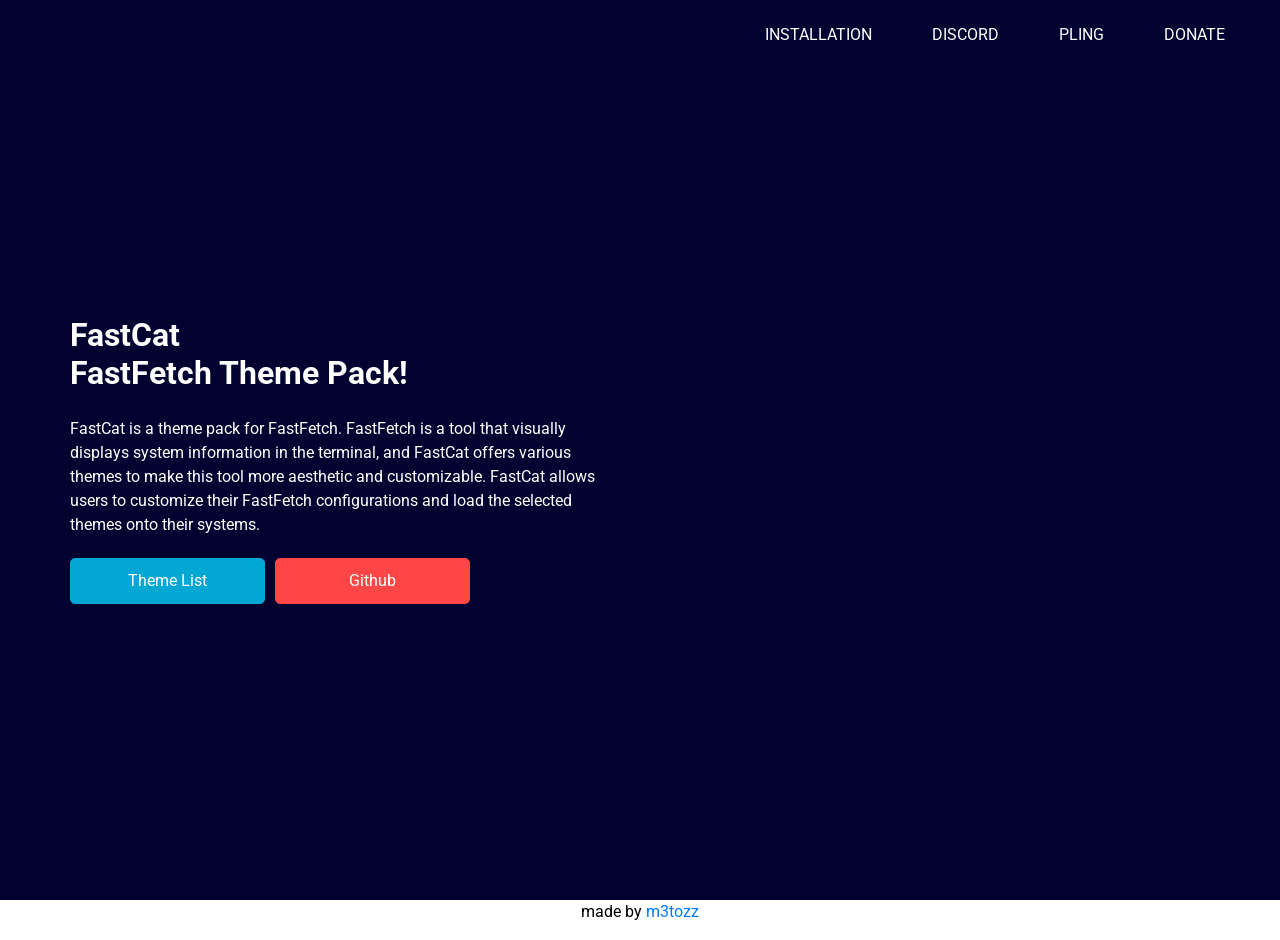
==== commit b44884c8: "Update index.html" ====
--- a/index.html
+++ b/index.html
@@ -51,7 +51,7 @@
                 <a class="nav-link" href="https://www.pling.com/p/2238348/">Pling</a>
               </li>
               <li class="nav-item">
-                <a class="nav-link" href="https://www.buymeacoffee.com/m3tozz/">Donate</a>
+                <a class="nav-link" href="https://fonzip.com/haytap/bagis">Donate</a>
               </li>
             </ul>
           </div>
